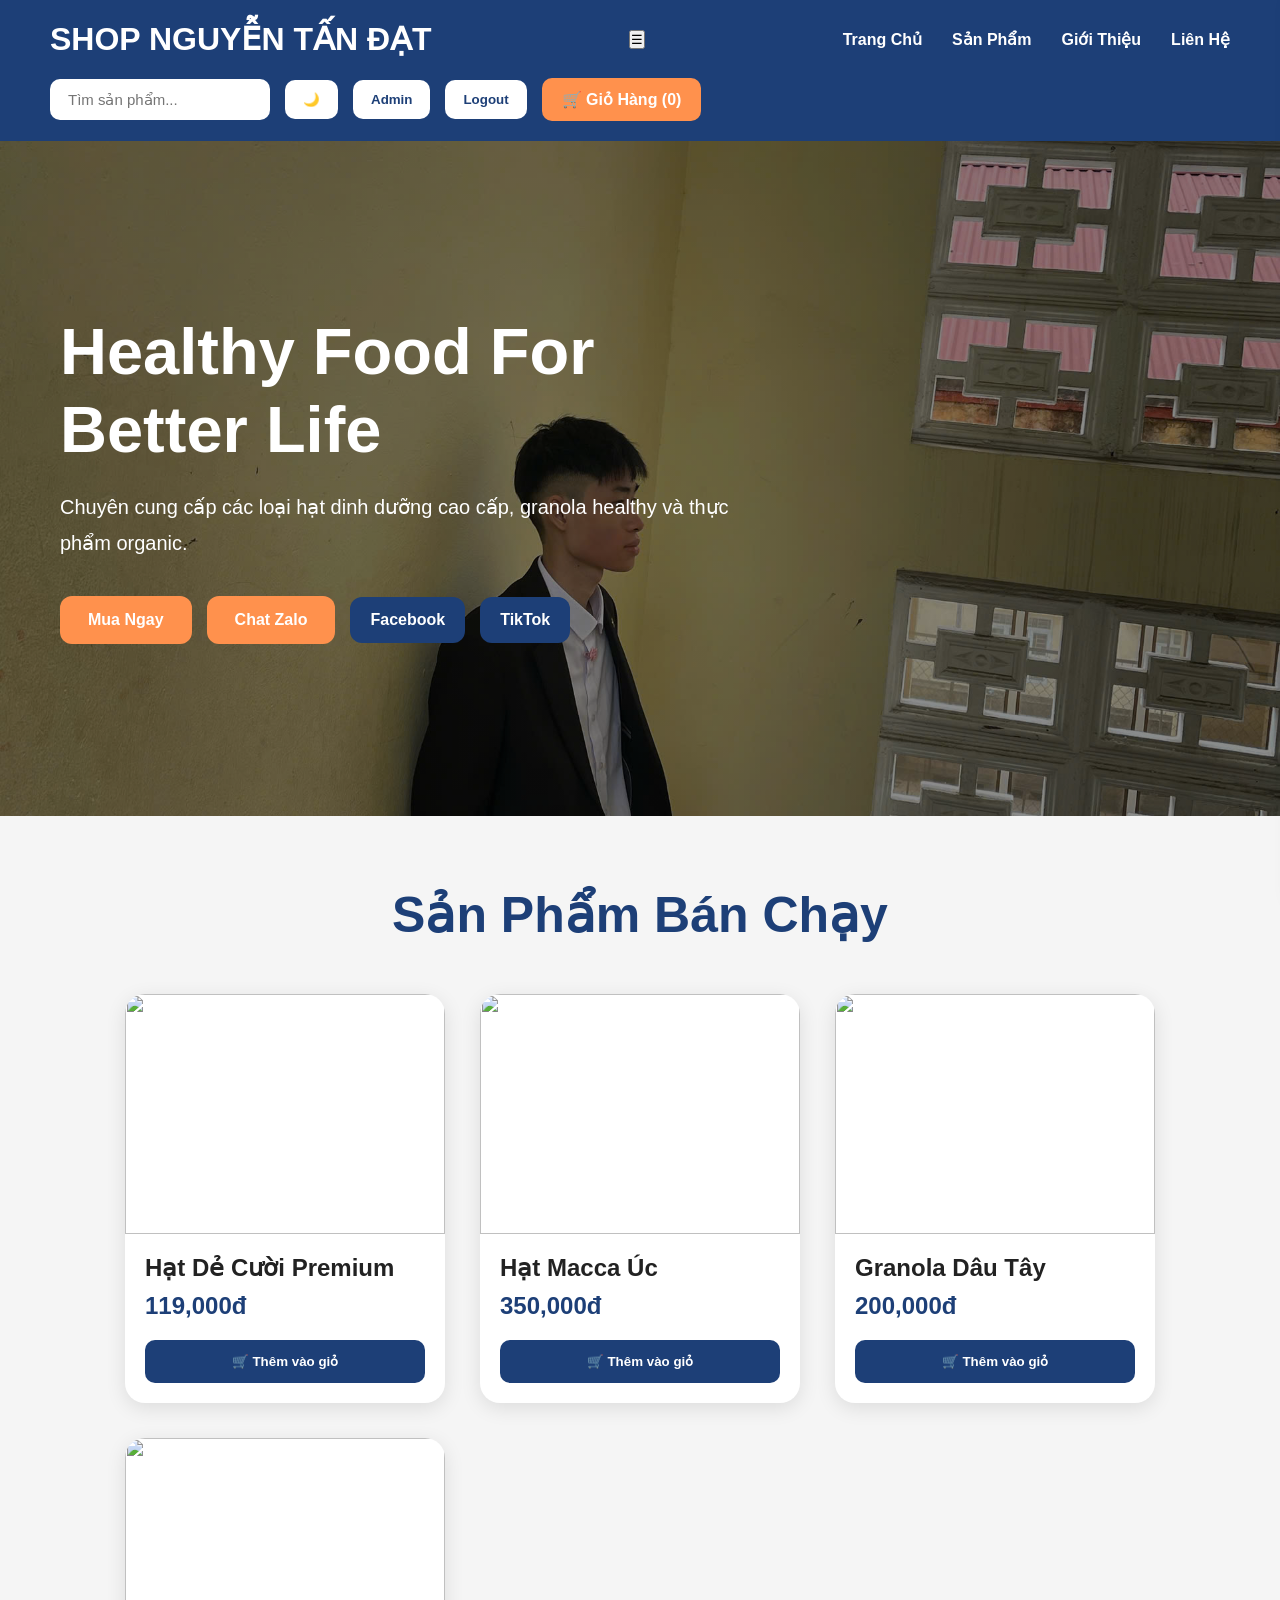
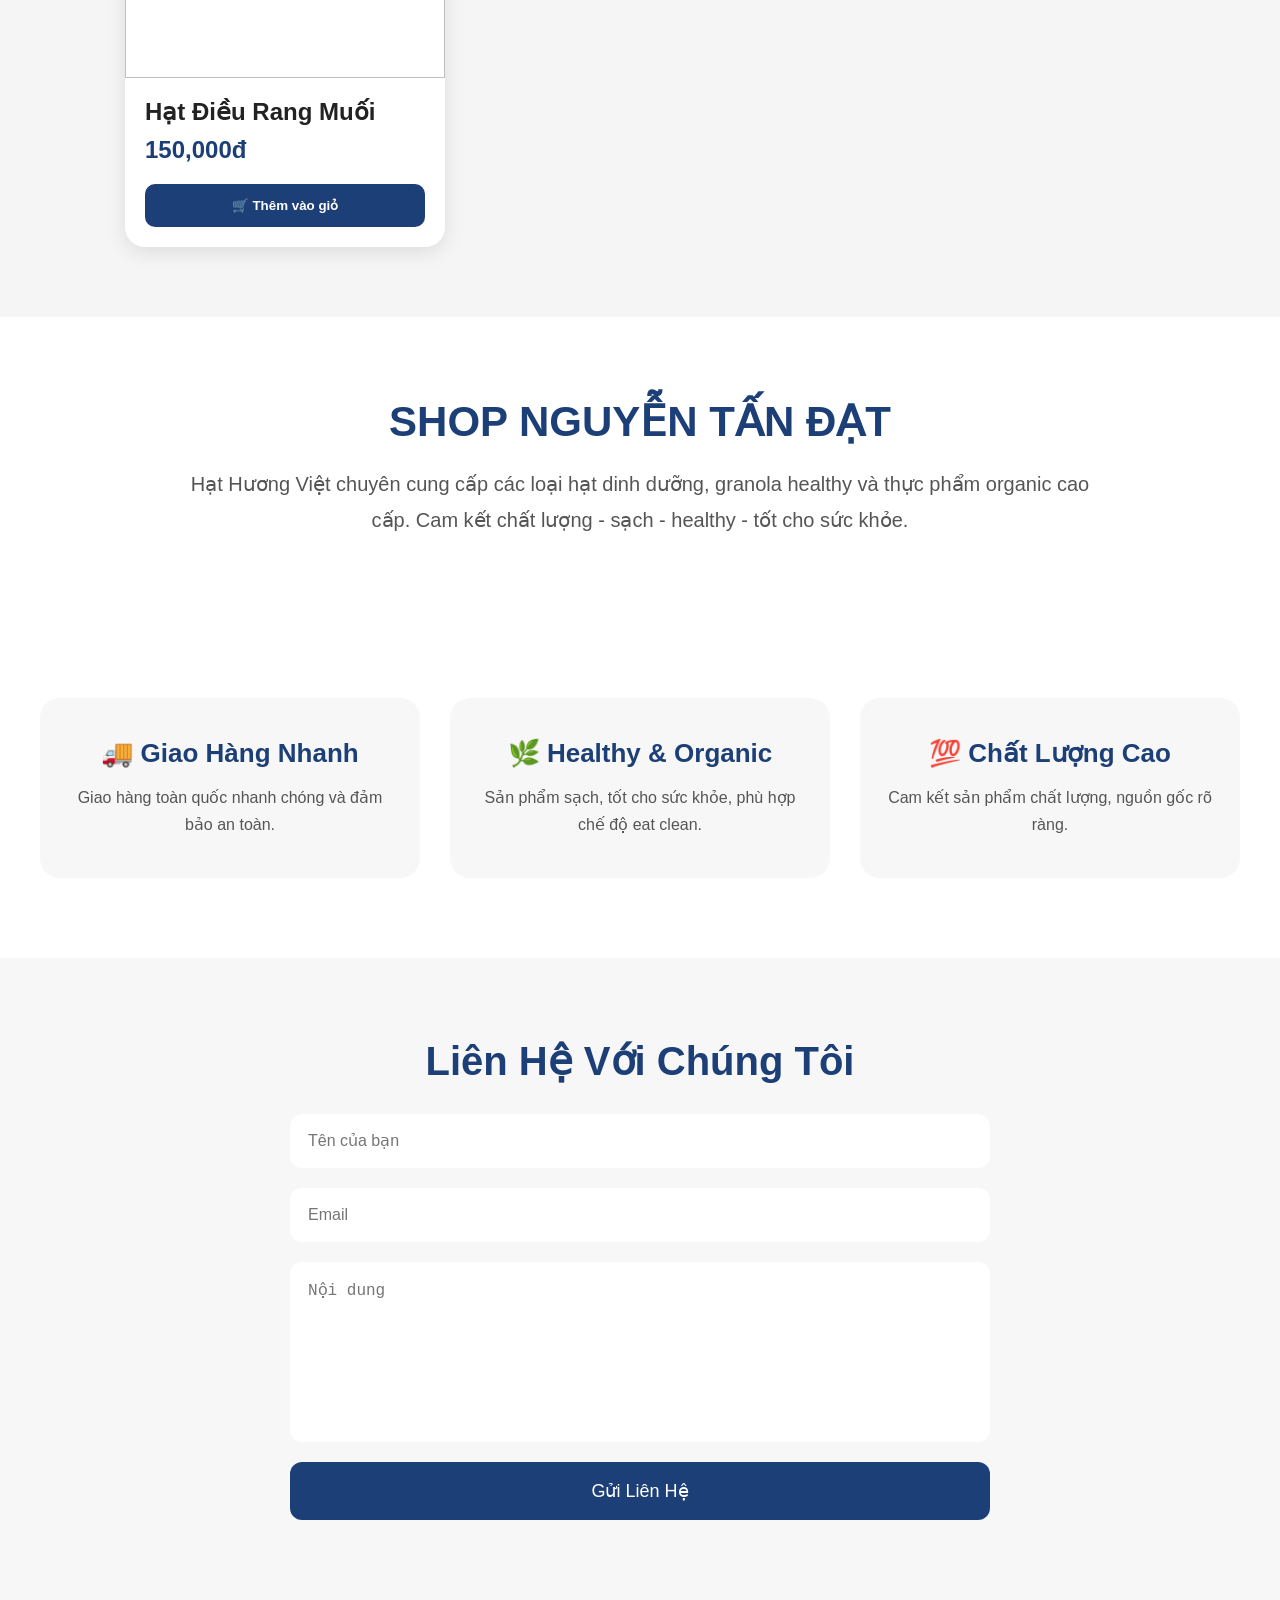
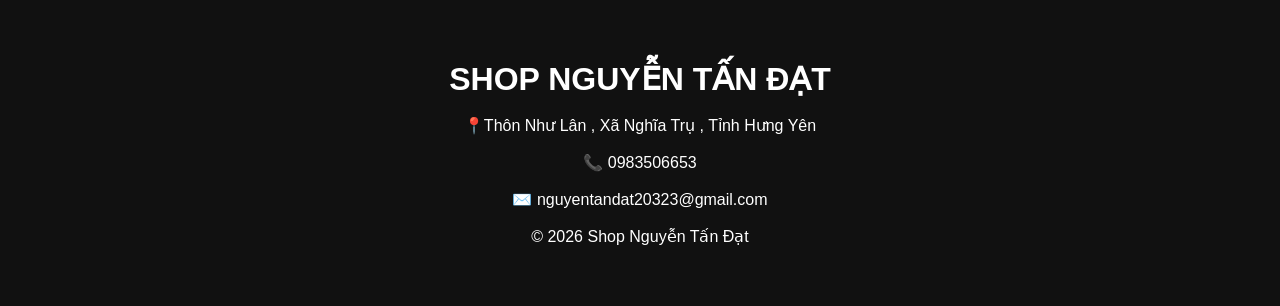
==== index.html @ d1f6ede6 "update website" ====
<!DOCTYPE html>
<html lang="vi">

<head>

  <meta charset="UTF-8">

  <meta name="viewport"
        content="width=device-width, initial-scale=1.0">

  <title>SHOP NGUYỄN TẤN ĐẠT</title>

  <link rel="icon" href="anh1.jpg">

  <link rel="stylesheet"
        href="style.css">

</head>

<body>

  <!-- HEADER -->

  <header>

    <div class="logo">
      SHOP NGUYỄN TẤN ĐẠT
    </div>

    <!-- MOBILE MENU BUTTON -->

    <button
      class="menu-toggle"
      onclick="toggleMenu()">

      ☰

    </button>

    <nav id="navbar">

      <a href="#">
        Trang Chủ
      </a>

      <a href="#products">
        Sản Phẩm
      </a>

      <a href="#about">
        Giới Thiệu
      </a>

      <a href="#footer">
        Liên Hệ
      </a>

    </nav>

    <div class="header-right">

      <input
        type="text"
        id="searchInput"
        placeholder="Tìm sản phẩm..."
        class="search-box"
      >

      <button
        onclick="toggleDarkMode()"
        class="admin-btn">

        🌙

      </button>

      <button
        class="admin-btn"
        onclick="adminLogin()">

        Admin

      </button>

      <button
        class="admin-btn"
        onclick="logoutAdmin()">

        Logout

      </button>

      <div
  class="cart-btn"
  onclick="openCart()">

  🛒 Giỏ Hàng
  (<span id="cartCount">0</span>)

</div>

    </div>

  </header>

  <!-- HERO -->

  <section class="hero">

    <div class="hero-content">

      <h1>
        Healthy Food For Better Life
      </h1>

      <p>
        Chuyên cung cấp các loại hạt dinh dưỡng cao cấp,
        granola healthy và thực phẩm organic.
      </p>

      <div class="hero-buttons">

        <button onclick="goProducts()">
          Mua Ngay
        </button>

        <a href="https://zalo.me/0983506653"
           target="_blank">

          <button>
            Chat Zalo
          </button>

        </a>

        <a href="#"
           class="social-btn">

          Facebook

        </a>

        <a href="#"
           class="social-btn">

          TikTok

        </a>

      </div>

    </div>

  </section>

  <!-- PRODUCTS -->

  <section class="products-section"
           id="products">

    <div class="section-title">

      <h2>
        Sản Phẩm Bán Chạy
      </h2>

    </div>

    <div class="add-product-box"
         id="adminBox"
         style="display:none;">

      <input
        type="text"
        id="productName"
        placeholder="Tên sản phẩm"
      >

      <input
        type="number"
        id="productPrice"
        placeholder="Giá sản phẩm"
      >

      <input
        type="file"
        id="productImage"
      >

      <img
        id="previewImage"
      >

      <button onclick="addProduct()">

        ➕ Thêm sản phẩm

      </button>

    </div>

    <div class="products-grid"
         id="productsGrid">

    </div>

  </section>

  <!-- ABOUT -->

  <section id="about"
           class="about-section">

    <h2>
      SHOP NGUYỄN TẤN ĐẠT
    </h2>

    <p>

      Hạt Hương Việt chuyên cung cấp các loại hạt dinh dưỡng,
      granola healthy và thực phẩm organic cao cấp.

      Cam kết chất lượng - sạch - healthy - tốt cho sức khỏe.

    </p>

  </section>

  <!-- FEATURES -->

  <section class="features-section">

    <div class="feature-box">

      <h3>🚚 Giao Hàng Nhanh</h3>

      <p>
        Giao hàng toàn quốc nhanh chóng
        và đảm bảo an toàn.
      </p>

    </div>

    <div class="feature-box">

      <h3>🌿 Healthy & Organic</h3>

      <p>
        Sản phẩm sạch, tốt cho sức khỏe,
        phù hợp chế độ eat clean.
      </p>

    </div>

    <div class="feature-box">

      <h3>💯 Chất Lượng Cao</h3>

      <p>
        Cam kết sản phẩm chất lượng,
        nguồn gốc rõ ràng.
      </p>

    </div>

  </section>

  <!-- CONTACT -->

  <section class="contact-section">

    <h2>

      Liên Hệ Với Chúng Tôi

    </h2>

    <form class="contact-form">

      <input
        type="text"
        placeholder="Tên của bạn"
      >

      <input
        type="email"
        placeholder="Email"
      >

      <textarea
        placeholder="Nội dung"
      ></textarea>

      <button type="submit">

        Gửi Liên Hệ

      </button>

    </form>

  </section>

  <!-- FOOTER -->

  <footer id="footer">

    <h3>

      SHOP NGUYỄN TẤN ĐẠT

    </h3>

    <br>

    <p>

      📍Thôn Như Lân , Xã Nghĩa Trụ , Tỉnh Hưng Yên

    </p>

    <br>

    <p>

      📞 0983506653

    </p>

    <br>

    <p>

      ✉️ nguyentandat20323@gmail.com

    </p>

    <br>

    <p>

      © 2026 Shop Nguyễn Tấn Đạt

    </p>

  </footer>

  <!-- OVERLAY -->

  <div class="overlay"
       id="overlay">

  </div>


<!-- CART SIDEBAR -->

<div class="cart-sidebar"
     id="cartSidebar">

  <div class="cart-header">

    <h2>

      🛒 Giỏ Hàng

    </h2>

    <button onclick="closeCart()">

      ✖

    </button>

  </div>

  <div class="cart-items"
       id="cartItems">

  </div>

  <!-- CART FOOTER -->

  <div class="cart-footer">

    <h3>

      Tổng:
      <span id="cartTotal">

        0đ

      </span>

    </h3>

    <!-- BUTTON -->

    <button
      class="checkout-btn"
      onclick="toggleCheckoutForm()">

      Thanh toán

    </button>

    <!-- FORM -->

    <div
      id="checkoutForm"
      style="display:none; margin-top:15px;">

      <input
        type="text"
        id="customerName"
        placeholder="Tên khách hàng"
        class="checkout-input"
      >

      <input
        type="text"
        id="customerPhone"
        placeholder="Số điện thoại"
        class="checkout-input"
      >

      <input
        type="text"
        id="customerAddress"
        placeholder="Địa chỉ giao hàng"
        class="checkout-input"
      >

      <img
        src="https://img.vietqr.io/image/MB-206209-compact.png"
        class="qr-image"
      >

      <button
        class="checkout-btn"
        onclick="checkout()">

        Xác nhận thanh toán

      </button>

    </div>

  </div>

</div>
  <!-- TOAST -->

  <div id="toast">

    ✅ Đã thêm vào giỏ hàng

  </div>

  <!-- TOP BUTTON -->

  <button id="topBtn"
          onclick="scrollToTop()">

    ↑

  </button>

  <script src="app.js"></script>

</body>

</html>
---- style.css ----
/* ===================================
RESET
=================================== */

*{
  margin:0;
  padding:0;
  box-sizing:border-box;
}

html{
  scroll-behavior:smooth;
}

body{
  font-family:Arial,sans-serif;
  background:#f5f5f5;
  color:#222;
  overflow-x:hidden;
}

/* ===================================
HEADER
=================================== */

header{
  background:#1d3f77;
  padding:20px 50px;
  display:flex;
  justify-content:space-between;
  align-items:center;
  gap:20px;
  position:sticky;
  top:0;
  z-index:1000;
  flex-wrap:wrap;
}

.logo{
  font-size:32px;
  font-weight:bold;
  color:#fff;
}

nav{
  display:flex;
  gap:30px;
}

nav a{
  color:#fff;
  text-decoration:none;
  font-weight:bold;
  transition:0.3s;
}

nav a:hover{
  color:#ff914d;
}

.header-right{
  display:flex;
  align-items:center;
  gap:15px;
}

/* ===================================
SEARCH
=================================== */

.search-box{
  padding:12px 18px;
  border:none;
  border-radius:10px;
  outline:none;
  width:220px;
  font-size:15px;
}

/* ===================================
BUTTONS
=================================== */

button{
  transition:0.3s;
}

button:hover{
  opacity:0.95;
}

.admin-btn,
.cart-btn,
.add-cart,
.checkout-btn{
  border:none;
  cursor:pointer;
  font-weight:bold;
  border-radius:10px;
}

.admin-btn{
  background:#fff;
  color:#1d3f77;
  padding:12px 18px;
}

.admin-btn:hover{
  background:#ff914d;
  color:#fff;
}

.cart-btn{
  background:#ff914d;
  color:#fff;
  padding:12px 20px;
}

.cart-btn:hover{
  background:#ff7b22;
}

/* ===================================
HERO
=================================== */

.hero{
  position:relative;
  min-height:75vh;
  overflow:hidden;
  display:flex;
  align-items:center;
  padding:60px;
  color:#fff;
}

.hero::before{
  content:"";
  position:absolute;
  inset:0;

  background:
  linear-gradient(
    rgba(0,0,0,0.45),
    rgba(0,0,0,0.45)
  ),
  url("anh1.jpg");

  background-size:cover;
  background-position:center;

  animation:heroSlide 16s infinite;

  z-index:1;
}

.hero-content{
  position:relative;
  z-index:10;
  max-width:700px;
}

.hero h1{
  font-size:65px;
  line-height:1.2;
  margin-bottom:20px;
}

.hero p{
  font-size:20px;
  line-height:1.8;
  margin-bottom:35px;
}

.hero-buttons{
  display:flex;
  align-items:center;
  gap:15px;
  flex-wrap:wrap;
}

.hero-buttons button{
  border:none;
  background:#ff914d;
  color:#fff;
  padding:15px 28px;
  border-radius:12px;
  cursor:pointer;
  font-size:16px;
  font-weight:bold;
  transition:0.3s;
}

.hero-buttons button:hover{
  background:#ff7b22;
  transform:translateY(-3px);
}

.social-btn{
  text-decoration:none;
  background:#1d3f77;
  color:#fff;
  padding:14px 20px;
  border-radius:12px;
  transition:0.3s;
  font-weight:bold;
}

.social-btn:hover{
  background:#ff914d;
}

/* ===================================
PRODUCTS
=================================== */

.products-section{
  padding:70px 30px;
  background:#f5f5f5;
  position:relative;
  z-index:20;
}

.section-title{
  text-align:center;
  margin-bottom:50px;
}

.section-title h2{
  font-size:50px;
  color:#1d3f77;
}

.products-grid{
  display:grid;
  grid-template-columns:repeat(auto-fit,minmax(280px,320px));
  justify-content:center;
  gap:35px;
  max-width:1400px;
  margin:auto;
}

.product-card{
  background:#fff;
  border-radius:20px;
  overflow:hidden;
  box-shadow:0 5px 20px rgba(0,0,0,0.1);
  transition:0.35s;
  position:relative;
}

.product-card:hover{
  transform:translateY(-10px);
  box-shadow:0 15px 30px rgba(0,0,0,0.15);
}

.product-card::before{
  content:"";
  position:absolute;
  inset:0;
  background:linear-gradient(
    transparent,
    rgba(0,0,0,0.05)
  );
  opacity:0;
  transition:0.3s;
}

.product-card:hover::before{
  opacity:1;
}

.product-card img{
  width:100%;
  height:240px;
  object-fit:cover;
  transition:0.4s;
  display:block;
}

.product-card:hover img{
  transform:scale(1.05);
}

.product-info{
  padding:20px;
}

.product-info h3{
  margin-bottom:10px;
  font-size:24px;
}

.price{
  color:#1d3f77;
  font-size:24px;
  font-weight:bold;
  margin-bottom:20px;
}

.add-cart{
  width:100%;
  background:#1d3f77;
  color:#fff;
  padding:14px;
  position:relative;
  z-index:10;
}

.add-cart:hover{
  background:#ff914d;
}

/* ===================================
REMOVE BUTTON
=================================== */

.remove-btn{
  width:100%;
  margin-top:10px;
  border:none;
  background:red;
  color:#fff;
  padding:12px;
  border-radius:10px;
  cursor:pointer;
  font-weight:bold;
}

.remove-btn:hover{
  background:#cc0000;
}

/* ===================================
QUANTITY
=================================== */

.quantity-box,
.cart-qty{
  display:flex;
  align-items:center;
  gap:10px;
  margin-top:12px;
}

.qty-btn{
  width:32px;
  height:32px;
  border:none;
  border-radius:8px;
  background:#1d3f77;
  color:#fff;
  font-size:18px;
  cursor:pointer;
}

.qty-btn:hover{
  background:#ff914d;
}

.qty-number{
  font-size:18px;
  font-weight:bold;
}

/* ===================================
ADMIN BOX
=================================== */

.add-product-box{
  max-width:550px;
  margin:0 auto 50px;
  background:#fff;
  padding:25px;
  border-radius:20px;
  box-shadow:0 5px 20px rgba(0,0,0,0.1);

  display:flex;
  flex-direction:column;
  gap:15px;
}

.add-product-box input{
  width:100%;
  padding:14px;
  border:1px solid #ddd;
  border-radius:10px;
  outline:none;
  font-size:16px;
}

.add-product-box button{
  background:#1d3f77;
  color:#fff;
  padding:14px;
}

.add-product-box button:hover{
  background:#ff914d;
}

#previewImage{
  width:100%;
  height:220px;
  object-fit:cover;
  border-radius:12px;
  display:none;
}

/* ===================================
FEATURES
=================================== */

.features-section{
  display:grid;
  grid-template-columns:repeat(auto-fit,minmax(250px,1fr));
  gap:30px;
  padding:80px 40px;
  background:#fff;
}

.feature-box{
  background:#f7f7f7;
  padding:40px 25px;
  border-radius:20px;
  text-align:center;
  transition:0.3s;
}

.feature-box:hover{
  transform:translateY(-10px);
  box-shadow:0 10px 20px rgba(0,0,0,0.1);
}

.feature-box h3{
  margin-bottom:15px;
  color:#1d3f77;
  font-size:26px;
}

.feature-box p{
  color:#555;
  line-height:1.7;
}

/* ===================================
SALE
=================================== */

.sale-banner{
  background:#ff914d;
  color:#fff;
  text-align:center;
  padding:70px 20px;
}

.sale-banner h2{
  font-size:42px;
  margin-bottom:20px;
}

.sale-banner p{
  font-size:20px;
}

/* ===================================
ABOUT
=================================== */

.about-section{
  padding:80px 30px;
  background:#fff;
  text-align:center;
}

.about-section h2{
  font-size:42px;
  color:#1d3f77;
  margin-bottom:20px;
}

.about-section p{
  max-width:900px;
  margin:auto;
  line-height:1.8;
  font-size:20px;
  color:#555;
}

/* ===================================
CONTACT
=================================== */

.contact-section{
  padding:80px 30px;
  background:#f7f7f7;
  text-align:center;
}

.contact-section h2{
  font-size:40px;
  margin-bottom:30px;
  color:#1d3f77;
}

.contact-form{
  max-width:700px;
  margin:auto;
  display:flex;
  flex-direction:column;
  gap:20px;
}

.contact-form input,
.contact-form textarea{
  width:100%;
  padding:18px;
  border:none;
  border-radius:12px;
  outline:none;
  font-size:16px;
}

.contact-form textarea{
  min-height:180px;
  resize:none;
}

.contact-form button{
  border:none;
  background:#1d3f77;
  color:#fff;
  padding:18px;
  border-radius:12px;
  font-size:18px;
  cursor:pointer;
}

.contact-form button:hover{
  background:#ff914d;
}

/* ===================================
CART SIDEBAR
=================================== */

.cart-sidebar{
  position:fixed;
  top:0;
  right:-420px;
  width:400px;
  height:100vh;
  background:#fff;
  z-index:9999;
  box-shadow:-5px 0 20px rgba(0,0,0,0.2);
  transition:0.4s;
  display:flex;
  flex-direction:column;
}

.cart-sidebar.active{
  right:0;
}

.cart-header{
  padding:20px;
  border-bottom:1px solid #eee;
  display:flex;
  justify-content:space-between;
  align-items:center;
}

.cart-header h2{
  color:#1d3f77;
}

.cart-header button{
  border:none;
  background:none;
  font-size:26px;
  cursor:pointer;
}

.cart-items{
  flex:1;
  overflow:auto;
  padding:20px;
}

.cart-item{
  display:flex;
  gap:12px;
  background:#f7f7f7;
  padding:12px;
  border-radius:12px;
  margin-bottom:15px;
}

.cart-item img{
  width:90px;
  height:90px;
  object-fit:cover;
  border-radius:10px;
}

.cart-item-info{
  flex:1;
}

.cart-item-info h4{
  margin-bottom:6px;
}

.cart-item-info p{
  color:#1d3f77;
  font-weight:bold;
}
/* =========================
CART ACTIONS
========================= */

.cart-actions{
  display:flex;
  align-items:center;
  gap:10px;
  margin-top:10px;
}

.cart-actions button{
  border:none;
  width:30px;
  height:30px;
  border-radius:8px;
  cursor:pointer;
  font-weight:bold;
  color:#fff;
}

.cart-actions .minus-btn{
  background:#ff914d;
}

.cart-actions .plus-btn{
  background:#1d3f77;
}

.cart-actions .remove-cart-btn{
  background:red;
  width:auto;
  padding:0 12px;
}

.cart-actions .remove-cart-btn:hover{
  background:#cc0000;
}
.cart-footer{
  padding:20px;
  border-top:1px solid #ddd;
}

.checkout-btn{
  width:100%;
  background:#ff914d;
  color:#fff;
  padding:15px;
  font-size:17px;
}

.checkout-btn:hover{
  background:#ff7b22;
}

/* ===================================
OVERLAY
=================================== */

.overlay{
  position:fixed;
  inset:0;
  background:rgba(0,0,0,0.5);
  opacity:0;
  visibility:hidden;
  transition:0.3s;
  z-index:999;
}

.overlay.active{
  opacity:1;
  visibility:visible;
}

/* ===================================
TOAST
=================================== */

#toast{
  position:fixed;
  bottom:30px;
  right:30px;
  background:#1d3f77;
  color:#fff;
  padding:15px 25px;
  border-radius:12px;
  opacity:0;
  transform:translateY(100px);
  transition:0.4s;
  z-index:99999;
}

#toast.show{
  opacity:1;
  transform:translateY(0);
}

/* ===================================
EMPTY CART
=================================== */

.empty-cart{
  text-align:center;
  color:#777;
  margin-top:40px;
}

/* ===================================
TOP BUTTON
=================================== */

#topBtn{
  position:fixed;
  right:25px;
  bottom:25px;
  width:55px;
  height:55px;
  border:none;
  border-radius:50%;
  background:#ff914d;
  color:#fff;
  font-size:24px;
  cursor:pointer;
  display:none;
  z-index:99999;
}

#topBtn:hover{
  background:#ff7b22;
}

/* ===================================
SOCIALS
=================================== */

.socials{
  margin-top:25px;
  display:flex;
  justify-content:center;
  gap:20px;
}

.socials a{
  color:#fff;
  text-decoration:none;
  background:#1d3f77;
  padding:12px 20px;
  border-radius:10px;
  transition:0.3s;
}

.socials a:hover{
  background:#ff914d;
}

/* ===================================
LOADER
=================================== */

#loader{
  position:fixed;
  inset:0;
  background:#fff;
  z-index:999999;
  display:flex;
  justify-content:center;
  align-items:center;
}

.spinner{
  width:70px;
  height:70px;
  border:8px solid #eee;
  border-top:8px solid #1d3f77;
  border-radius:50%;
  animation:spin 1s linear infinite;
}

@keyframes spin{
  100%{
    transform:rotate(360deg);
  }
}

/* ===================================
ANIMATION
=================================== */

.product-card,
.feature-box,
.about-section,
.contact-section{
  animation:fadeUp 0.8s ease;
}

@keyframes fadeUp{
  from{
    opacity:0;
    transform:translateY(40px);
  }

  to{
    opacity:1;
    transform:translateY(0);
  }
}

/* ===================================
HERO SLIDE
=================================== */

@keyframes heroSlide{

  0%{
    background:
    linear-gradient(
      rgba(0,0,0,0.45),
      rgba(0,0,0,0.45)
    ),
    url("anh1.jpg");

    background-size:cover;
    background-position:center;
  }

  25%{
    background:
    linear-gradient(
      rgba(0,0,0,0.45),
      rgba(0,0,0,0.45)
    ),
    url("https://images.unsplash.com/photo-1504754524776-8f4f37790ca0?q=80&w=1600&auto=format&fit=crop");

    background-size:cover;
    background-position:center;
  }

  50%{
    background:
    linear-gradient(
      rgba(0,0,0,0.45),
      rgba(0,0,0,0.45)
    ),
    url("em4.jpg");

    background-size:cover;
    background-position:center;
  }

  75%{
    background:
    linear-gradient(
      rgba(0,0,0,0.45),
      rgba(0,0,0,0.45)
    ),
    url("em6.jpg");

    background-size:cover;
    background-position:center;
  }

  100%{
    background:
    linear-gradient(
      rgba(0,0,0,0.45),
      rgba(0,0,0,0.45)
    ),
    url("anh1.jpg");

    background-size:cover;
    background-position:center;
  }
}

/* ===================================
FOOTER
=================================== */

footer{
  background:#111;
  color:#fff;
  text-align:center;
  padding:60px 20px;
}

footer h3{
  font-size:32px;
}

/* ===================================
DARK MODE
=================================== */

.dark-mode{
  background:#111;
  color:#fff;
}

.dark-mode header{
  background:#000;
}

.dark-mode .product-card,
.dark-mode .add-product-box,
.dark-mode .cart-sidebar{
  background:#1c1c1c;
  color:#fff;
}

.dark-mode .cart-item{
  background:#2a2a2a;
}

.dark-mode footer{
  background:#000;
}

.dark-mode .about-section{
  background:#1c1c1c;
}

.dark-mode .about-section p{
  color:#ccc;
}

/* ===================================
MOBILE
=================================== */

@media(max-width:768px){

  header{
    flex-direction:column;
    gap:15px;
    padding:20px;
  }

  nav{
    display:none;
  }

  .header-right{
    width:100%;
    flex-direction:column;
    align-items:stretch;
  }

  .search-box{
    width:100%;
  }

  .hero{
    min-height:60vh;
    padding:30px;
  }

  .hero h1{
    font-size:40px;
  }

  .hero p{
    font-size:16px;
  }

  .hero-buttons{
    flex-direction:column;
    align-items:flex-start;
  }

  .products-section{
    padding:25px;
  }

  .products-grid{
    grid-template-columns:1fr;
  }

  .features-section{
    grid-template-columns:1fr;
  }

  .contact-form{
    width:95%;
  }


  .sale-banner h2{
    font-size:28px;
  }

  .about-section h2{
    font-size:30px;
  }
}
/* =========================
CHECKOUT INPUT
========================= */

.checkout-input{
  width:100%;
  padding:14px;
  margin-bottom:12px;
  border:1px solid #ddd;
  border-radius:10px;
  outline:none;
  font-size:15px;
}

.qr-image{
  width:100%;
  border-radius:15px;
  margin-bottom:15px;
}
.cart-sidebar{
  overflow-y:auto;
  max-height:100vh;
}

.cart-footer{
  padding-bottom:120px;
}
.cart-sidebar{
  position: fixed;
  top: 0;
  right: -420px;

  width: 400px;
  max-width: 100%;

  height: 100vh;

  background: #fff;

  z-index: 9999;

  overflow-y: auto;

  transition: 0.3s ease;

  box-shadow: -5px 0 20px rgba(0,0,0,0.15);
}

.cart-sidebar.active{
  right: 0;
}

.overlay{
  position: fixed;
  inset: 0;

  background: rgba(0,0,0,0.4);

  z-index: 9998;

  display: none;
}
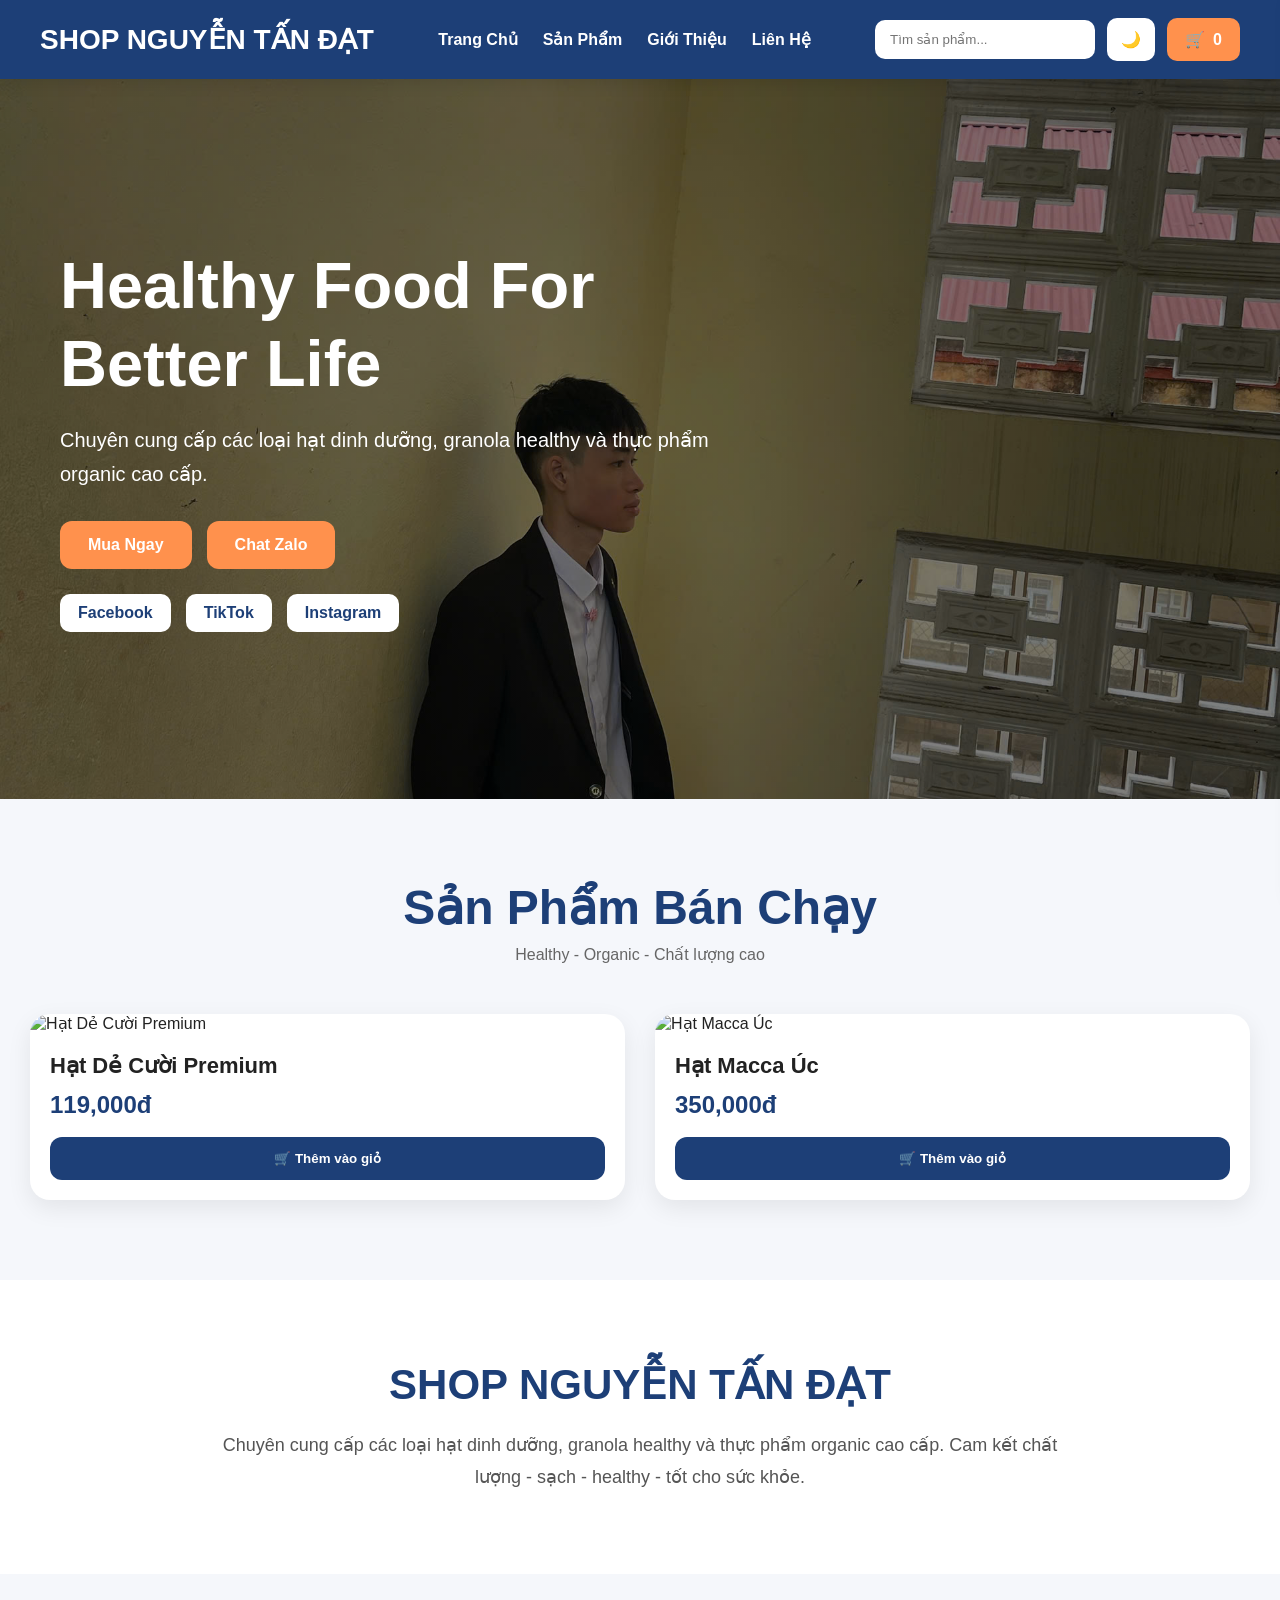
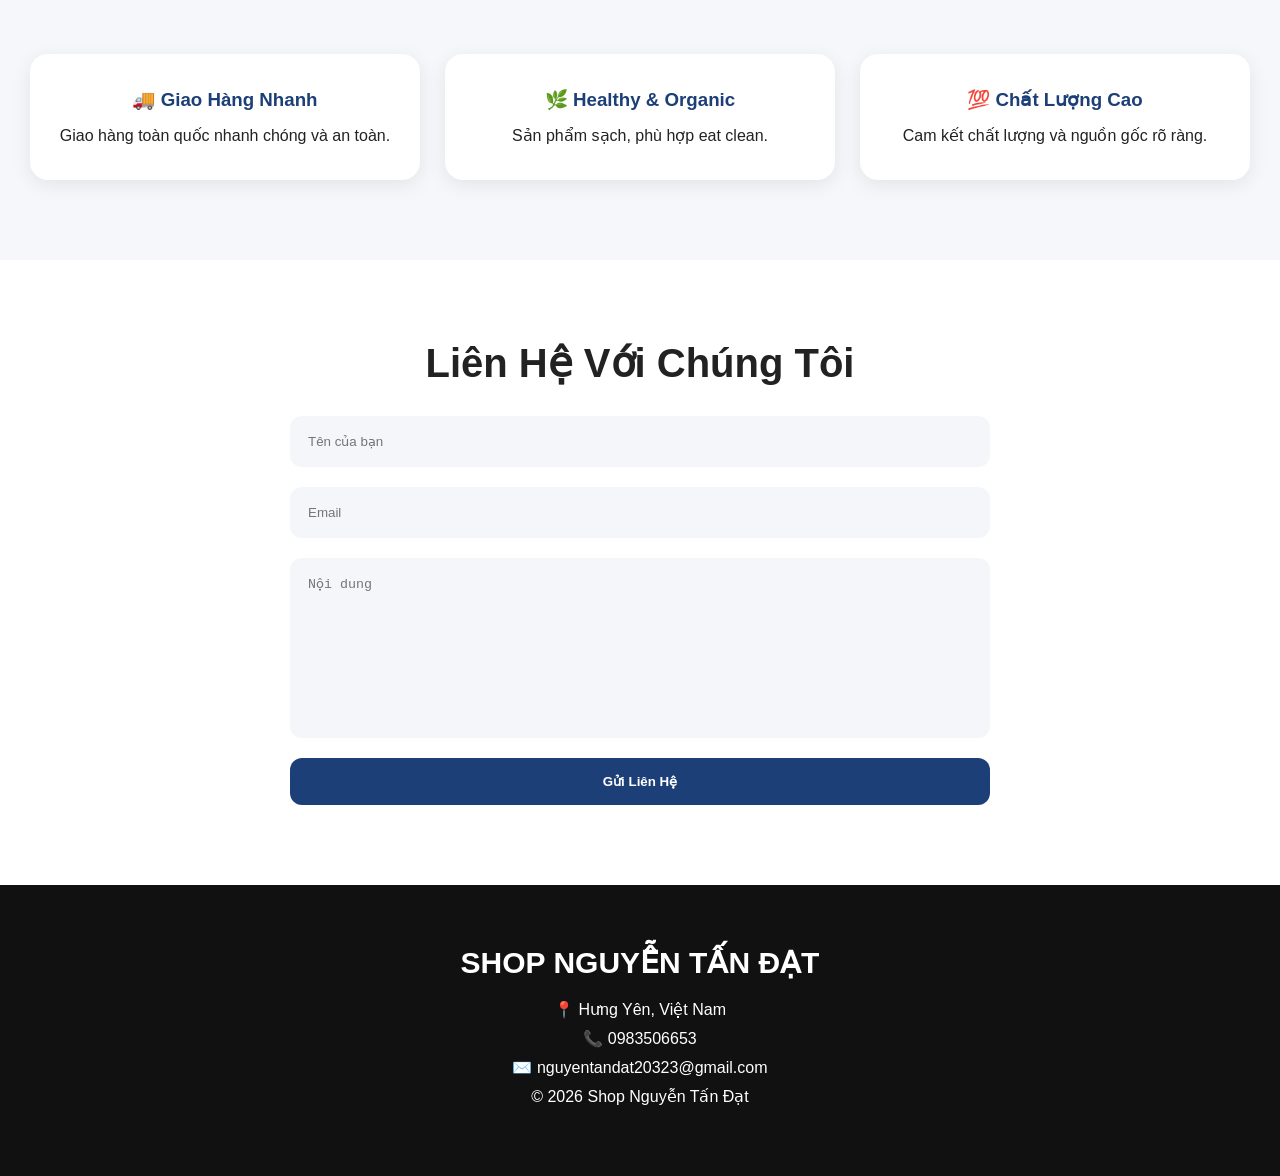
==== commit d2c29cb3: "update mobile checkout" ====
--- a/index.html
+++ b/index.html
@@ -5,37 +5,62 @@
 
   <meta charset="UTF-8">
 
-  <meta name="viewport"
-        content="width=device-width, initial-scale=1.0">
-
-  <title>SHOP NGUYỄN TẤN ĐẠT</title>
-
-  <link rel="icon" href="anh1.jpg">
-
-  <link rel="stylesheet"
-        href="style.css">
+  <meta
+    name="viewport"
+    content="width=device-width, initial-scale=1.0"
+  >
+
+  <title>
+    SHOP NGUYỄN TẤN ĐẠT
+  </title>
+
+  <meta
+    name="description"
+    content="Shop Nguyễn Tấn Đạt - Chuyên hạt dinh dưỡng, granola healthy và thực phẩm organic."
+  >
+
+  <link
+    rel="icon"
+    href="anh1.jpg"
+  >
+
+  <link
+    rel="stylesheet"
+    href="style.css"
+  >
 
 </head>
 
 <body>
 
+  <!-- LOADER -->
+
+  <div id="loader">
+    <div class="spinner"></div>
+  </div>
+
   <!-- HEADER -->
 
-  <header>
+  <header class="header">
 
     <div class="logo">
+
       SHOP NGUYỄN TẤN ĐẠT
-    </div>
-
-    <!-- MOBILE MENU BUTTON -->
+
+    </div>
+
+    <!-- MOBILE BUTTON -->
 
     <button
       class="menu-toggle"
-      onclick="toggleMenu()">
+      onclick="toggleMenu()"
+    >
 
       ☰
 
     </button>
+
+    <!-- NAV -->
 
     <nav id="navbar">
 
@@ -56,6 +81,8 @@
       </a>
 
     </nav>
+
+    <!-- RIGHT -->
 
     <div class="header-right">
 
@@ -68,36 +95,26 @@
 
       <button
         onclick="toggleDarkMode()"
-        class="admin-btn">
+        class="dark-btn"
+      >
 
         🌙
 
       </button>
 
-      <button
-        class="admin-btn"
-        onclick="adminLogin()">
-
-        Admin
-
-      </button>
-
-      <button
-        class="admin-btn"
-        onclick="logoutAdmin()">
-
-        Logout
-
-      </button>
-
       <div
-  class="cart-btn"
-  onclick="openCart()">
-
-  🛒 Giỏ Hàng
-  (<span id="cartCount">0</span>)
-
-</div>
+        class="cart-btn"
+        onclick="openCart()"
+      >
+
+        🛒
+        <span id="cartCount">
+
+          0
+
+        </span>
+
+      </div>
 
     </div>
 
@@ -110,43 +127,64 @@
     <div class="hero-content">
 
       <h1>
-        Healthy Food For Better Life
+
+        Healthy Food
+        For Better Life
+
       </h1>
 
       <p>
-        Chuyên cung cấp các loại hạt dinh dưỡng cao cấp,
-        granola healthy và thực phẩm organic.
+
+        Chuyên cung cấp các loại hạt dinh dưỡng,
+        granola healthy và thực phẩm organic cao cấp.
+
       </p>
 
       <div class="hero-buttons">
 
         <button onclick="goProducts()">
+
           Mua Ngay
+
         </button>
 
-        <a href="https://zalo.me/0983506653"
-           target="_blank">
+        <a
+          href="https://zalo.me/0983506653"
+          target="_blank"
+        >
 
           <button>
+
             Chat Zalo
+
           </button>
 
         </a>
 
-        <a href="#"
-           class="social-btn">
+      </div>
+
+      <!-- SOCIAL -->
+
+      <div class="social-links">
+
+        <a href="#">
 
           Facebook
 
         </a>
 
-        <a href="#"
-           class="social-btn">
+        <a href="#">
 
           TikTok
 
         </a>
 
+        <a href="#">
+
+          Instagram
+
+        </a>
+
       </div>
 
     </div>
@@ -155,20 +193,34 @@
 
   <!-- PRODUCTS -->
 
-  <section class="products-section"
-           id="products">
+  <section
+    class="products-section"
+    id="products"
+  >
 
     <div class="section-title">
 
       <h2>
+
         Sản Phẩm Bán Chạy
+
       </h2>
 
-    </div>
-
-    <div class="add-product-box"
-         id="adminBox"
-         style="display:none;">
+      <p>
+
+        Healthy - Organic - Chất lượng cao
+
+      </p>
+
+    </div>
+
+    <!-- ADMIN -->
+
+    <div
+      class="add-product-box"
+      id="adminBox"
+      style="display:none;"
+    >
 
       <input
         type="text"
@@ -187,9 +239,7 @@
         id="productImage"
       >
 
-      <img
-        id="previewImage"
-      >
+      <img id="previewImage">
 
       <button onclick="addProduct()">
 
@@ -199,28 +249,35 @@
 
     </div>
 
-    <div class="products-grid"
-         id="productsGrid">
-
-    </div>
+    <!-- GRID -->
+
+    <div
+      class="products-grid"
+      id="productsGrid"
+    ></div>
 
   </section>
 
   <!-- ABOUT -->
 
-  <section id="about"
-           class="about-section">
+  <section
+    id="about"
+    class="about-section"
+  >
 
     <h2>
+
       SHOP NGUYỄN TẤN ĐẠT
+
     </h2>
 
     <p>
 
-      Hạt Hương Việt chuyên cung cấp các loại hạt dinh dưỡng,
+      Chuyên cung cấp các loại hạt dinh dưỡng,
       granola healthy và thực phẩm organic cao cấp.
 
-      Cam kết chất lượng - sạch - healthy - tốt cho sức khỏe.
+      Cam kết chất lượng - sạch - healthy -
+      tốt cho sức khỏe.
 
     </p>
 
@@ -232,33 +289,51 @@
 
     <div class="feature-box">
 
-      <h3>🚚 Giao Hàng Nhanh</h3>
+      <h3>
+
+        🚚 Giao Hàng Nhanh
+
+      </h3>
 
       <p>
+
         Giao hàng toàn quốc nhanh chóng
-        và đảm bảo an toàn.
+        và an toàn.
+
       </p>
 
     </div>
 
     <div class="feature-box">
 
-      <h3>🌿 Healthy & Organic</h3>
+      <h3>
+
+        🌿 Healthy & Organic
+
+      </h3>
 
       <p>
-        Sản phẩm sạch, tốt cho sức khỏe,
-        phù hợp chế độ eat clean.
+
+        Sản phẩm sạch,
+        phù hợp eat clean.
+
       </p>
 
     </div>
 
     <div class="feature-box">
 
-      <h3>💯 Chất Lượng Cao</h3>
+      <h3>
+
+        💯 Chất Lượng Cao
+
+      </h3>
 
       <p>
-        Cam kết sản phẩm chất lượng,
-        nguồn gốc rõ ràng.
+
+        Cam kết chất lượng
+        và nguồn gốc rõ ràng.
+
       </p>
 
     </div>
@@ -311,33 +386,25 @@
 
     </h3>
 
-    <br>
-
     <p>
 
-      📍Thôn Như Lân , Xã Nghĩa Trụ , Tỉnh Hưng Yên
+      📍 Hưng Yên, Việt Nam
 
     </p>
 
-    <br>
-
     <p>
 
       📞 0983506653
 
     </p>
 
-    <br>
-
     <p>
 
       ✉️ nguyentandat20323@gmail.com
 
     </p>
 
-    <br>
-
-    <p>
+    <p class="copyright">
 
       © 2026 Shop Nguyễn Tấn Đạt
 
@@ -347,125 +414,130 @@
 
   <!-- OVERLAY -->
 
-  <div class="overlay"
-       id="overlay">
-
-  </div>
-
-
-<!-- CART SIDEBAR -->
-
-<div class="cart-sidebar"
-     id="cartSidebar">
-
-  <div class="cart-header">
-
-    <h2>
-
-      🛒 Giỏ Hàng
-
-    </h2>
-
-    <button onclick="closeCart()">
-
-      ✖
-
-    </button>
-
-  </div>
-
-  <div class="cart-items"
-       id="cartItems">
-
-  </div>
-
-  <!-- CART FOOTER -->
-
-  <div class="cart-footer">
-
-    <h3>
-
-      Tổng:
-      <span id="cartTotal">
-
-        0đ
-
-      </span>
-
-    </h3>
-
-    <!-- BUTTON -->
-
-    <button
-      class="checkout-btn"
-      onclick="toggleCheckoutForm()">
-
-      Thanh toán
-
-    </button>
-
-    <!-- FORM -->
+  <div
+    class="overlay"
+    id="overlay"
+  ></div>
+
+  <!-- CART -->
+
+  <div
+    class="cart-sidebar"
+    id="cartSidebar"
+  >
+
+    <!-- HEADER -->
+
+    <div class="cart-header">
+
+      <h2>
+
+        🛒 Giỏ Hàng
+
+      </h2>
+
+      <button onclick="closeCart()">
+
+        ✖
+
+      </button>
+
+    </div>
+
+    <!-- ITEMS -->
 
     <div
-      id="checkoutForm"
-      style="display:none; margin-top:15px;">
-
-      <input
-        type="text"
-        id="customerName"
-        placeholder="Tên khách hàng"
-        class="checkout-input"
-      >
-
-      <input
-        type="text"
-        id="customerPhone"
-        placeholder="Số điện thoại"
-        class="checkout-input"
-      >
-
-      <input
-        type="text"
-        id="customerAddress"
-        placeholder="Địa chỉ giao hàng"
-        class="checkout-input"
-      >
-
-      <img
-        src="https://img.vietqr.io/image/MB-206209-compact.png"
-        class="qr-image"
-      >
+      class="cart-items"
+      id="cartItems"
+    ></div>
+
+    <!-- FOOTER -->
+
+    <div class="cart-footer">
+
+      <h3>
+
+        Tổng:
+        <span id="cartTotal">
+
+          0đ
+
+        </span>
+
+      </h3>
 
       <button
         class="checkout-btn"
-        onclick="checkout()">
-
-        Xác nhận thanh toán
+        onclick="toggleCheckoutForm()"
+      >
+
+        Thanh Toán
 
       </button>
 
+      <!-- FORM -->
+
+      <div
+        id="checkoutForm"
+        style="display:none;"
+      >
+
+        <input
+          type="text"
+          id="customerName"
+          placeholder="Tên khách hàng"
+          class="checkout-input"
+        >
+
+        <input
+          type="text"
+          id="customerPhone"
+          placeholder="Số điện thoại"
+          class="checkout-input"
+        >
+
+        <input
+          type="text"
+          id="customerAddress"
+          placeholder="Địa chỉ giao hàng"
+          class="checkout-input"
+        >
+
+        <!-- QR -->
+
+        <img
+          src="https://img.vietqr.io/image/MB-206209-compact.png"
+          class="qr-image"
+        >
+
+        <button
+          class="checkout-btn"
+          onclick="checkout()"
+        >
+
+          Xác nhận thanh toán
+
+        </button>
+
+      </div>
+
     </div>
 
   </div>
 
-</div>
-  <!-- TOAST -->
-
-  <div id="toast">
-
-    ✅ Đã thêm vào giỏ hàng
-
-  </div>
-
   <!-- TOP BUTTON -->
 
-  <button id="topBtn"
-          onclick="scrollToTop()">
+  <button
+    id="topBtn"
+    onclick="scrollToTop()"
+  >
 
     ↑
 
   </button>
 
+  <!-- SCRIPT -->
+
   <script src="app.js"></script>
 
 </body>
--- a/style.css
+++ b/style.css
@@ -1,6 +1,6 @@
-/* ===================================
+/* =======================
 RESET
-=================================== */
+======================= */
 
 *{
   margin:0;
@@ -14,37 +14,40 @@
 
 body{
   font-family:Arial,sans-serif;
-  background:#f5f5f5;
+  background:#f5f7fb;
   color:#222;
   overflow-x:hidden;
 }
 
-/* ===================================
+/* =======================
 HEADER
-=================================== */
-
-header{
-  background:#1d3f77;
-  padding:20px 50px;
-  display:flex;
-  justify-content:space-between;
-  align-items:center;
-  gap:20px;
+======================= */
+
+.header{
   position:sticky;
   top:0;
   z-index:1000;
-  flex-wrap:wrap;
+
+  background:#1d3f77;
+
+  display:flex;
+  justify-content:space-between;
+  align-items:center;
+
+  padding:18px 40px;
+
+  box-shadow:0 4px 15px rgba(0,0,0,0.1);
 }
 
 .logo{
-  font-size:32px;
+  font-size:28px;
   font-weight:bold;
   color:#fff;
 }
 
 nav{
   display:flex;
-  gap:30px;
+  gap:25px;
 }
 
 nav a{
@@ -61,51 +64,42 @@
 .header-right{
   display:flex;
   align-items:center;
-  gap:15px;
-}
-
-/* ===================================
+  gap:12px;
+}
+
+/* =======================
 SEARCH
-=================================== */
+======================= */
 
 .search-box{
-  padding:12px 18px;
+  width:220px;
+
+  padding:12px 15px;
+
   border:none;
   border-radius:10px;
+
   outline:none;
-  width:220px;
-  font-size:15px;
-}
-
-/* ===================================
+}
+
+/* =======================
 BUTTONS
-=================================== */
-
-button{
-  transition:0.3s;
-}
-
-button:hover{
-  opacity:0.95;
-}
-
-.admin-btn,
-.cart-btn,
-.add-cart,
-.checkout-btn{
-  border:none;
-  cursor:pointer;
-  font-weight:bold;
-  border-radius:10px;
-}
-
-.admin-btn{
+======================= */
+
+.dark-btn{
+  border:none;
   background:#fff;
   color:#1d3f77;
-  padding:12px 18px;
-}
-
-.admin-btn:hover{
+
+  padding:12px 14px;
+
+  border-radius:10px;
+  cursor:pointer;
+
+  font-size:16px;
+}
+
+.dark-btn:hover{
   background:#ff914d;
   color:#fff;
 }
@@ -113,50 +107,51 @@
 .cart-btn{
   background:#ff914d;
   color:#fff;
-  padding:12px 20px;
+
+  padding:12px 18px;
+
+  border-radius:10px;
+  cursor:pointer;
+
+  font-weight:bold;
+
+  display:flex;
+  align-items:center;
+  gap:8px;
+
+  transition:0.3s;
 }
 
 .cart-btn:hover{
   background:#ff7b22;
 }
 
-/* ===================================
+/* =======================
 HERO
-=================================== */
+======================= */
 
 .hero{
-  position:relative;
-  min-height:75vh;
-  overflow:hidden;
+  min-height:80vh;
+
   display:flex;
   align-items:center;
+
   padding:60px;
-  color:#fff;
-}
-
-.hero::before{
-  content:"";
-  position:absolute;
-  inset:0;
+
+  color:#fff;
 
   background:
   linear-gradient(
-    rgba(0,0,0,0.45),
-    rgba(0,0,0,0.45)
+    rgba(0,0,0,0.5),
+    rgba(0,0,0,0.5)
   ),
   url("anh1.jpg");
 
   background-size:cover;
   background-position:center;
-
-  animation:heroSlide 16s infinite;
-
-  z-index:1;
 }
 
 .hero-content{
-  position:relative;
-  z-index:10;
   max-width:700px;
 }
 
@@ -168,26 +163,31 @@
 
 .hero p{
   font-size:20px;
-  line-height:1.8;
-  margin-bottom:35px;
+  line-height:1.7;
+  margin-bottom:30px;
 }
 
 .hero-buttons{
   display:flex;
-  align-items:center;
   gap:15px;
   flex-wrap:wrap;
 }
 
 .hero-buttons button{
   border:none;
+
   background:#ff914d;
   color:#fff;
+
   padding:15px 28px;
+
   border-radius:12px;
+
   cursor:pointer;
+
   font-size:16px;
   font-weight:bold;
+
   transition:0.3s;
 }
 
@@ -196,29 +196,43 @@
   transform:translateY(-3px);
 }
 
-.social-btn{
+/* =======================
+SOCIAL
+======================= */
+
+.social-links{
+  margin-top:25px;
+
+  display:flex;
+  gap:15px;
+}
+
+.social-links a{
   text-decoration:none;
-  background:#1d3f77;
-  color:#fff;
-  padding:14px 20px;
-  border-radius:12px;
+
+  background:#fff;
+  color:#1d3f77;
+
+  padding:10px 18px;
+
+  border-radius:10px;
+
+  font-weight:bold;
+
   transition:0.3s;
-  font-weight:bold;
-}
-
-.social-btn:hover{
+}
+
+.social-links a:hover{
   background:#ff914d;
-}
-
-/* ===================================
+  color:#fff;
+}
+
+/* =======================
 PRODUCTS
-=================================== */
+======================= */
 
 .products-section{
-  padding:70px 30px;
-  background:#f5f5f5;
-  position:relative;
-  z-index:20;
+  padding:80px 30px;
 }
 
 .section-title{
@@ -227,249 +241,103 @@
 }
 
 .section-title h2{
-  font-size:50px;
+  font-size:48px;
   color:#1d3f77;
+  margin-bottom:10px;
+}
+
+.section-title p{
+  color:#666;
 }
 
 .products-grid{
   display:grid;
-  grid-template-columns:repeat(auto-fit,minmax(280px,320px));
-  justify-content:center;
-  gap:35px;
+
+  grid-template-columns:
+  repeat(auto-fit,minmax(280px,1fr));
+
+  gap:30px;
+
   max-width:1400px;
   margin:auto;
 }
 
 .product-card{
   background:#fff;
+
   border-radius:20px;
+
   overflow:hidden;
-  box-shadow:0 5px 20px rgba(0,0,0,0.1);
+
+  box-shadow:
+  0 8px 25px rgba(0,0,0,0.08);
+
   transition:0.35s;
-  position:relative;
 }
 
 .product-card:hover{
-  transform:translateY(-10px);
-  box-shadow:0 15px 30px rgba(0,0,0,0.15);
-}
-
-.product-card::before{
-  content:"";
-  position:absolute;
-  inset:0;
-  background:linear-gradient(
-    transparent,
-    rgba(0,0,0,0.05)
-  );
-  opacity:0;
-  transition:0.3s;
-}
-
-.product-card:hover::before{
-  opacity:1;
-}
-
-.product-card img{
+  transform:translateY(-8px);
+
+  box-shadow:
+  0 15px 30px rgba(0,0,0,0.12);
+}
+
+.product-image{
   width:100%;
-  height:240px;
+  height:250px;
   object-fit:cover;
-  transition:0.4s;
-  display:block;
-}
-
-.product-card:hover img{
-  transform:scale(1.05);
 }
 
 .product-info{
   padding:20px;
 }
 
-.product-info h3{
-  margin-bottom:10px;
-  font-size:24px;
-}
-
-.price{
+.product-title{
+  font-size:22px;
+  margin-bottom:12px;
+}
+
+.product-price{
   color:#1d3f77;
+
   font-size:24px;
   font-weight:bold;
-  margin-bottom:20px;
-}
-
-.add-cart{
+
+  margin-bottom:18px;
+}
+
+.add-cart-btn{
   width:100%;
+
+  border:none;
+
   background:#1d3f77;
   color:#fff;
+
   padding:14px;
-  position:relative;
-  z-index:10;
-}
-
-.add-cart:hover{
+
+  border-radius:12px;
+
+  cursor:pointer;
+
+  font-weight:bold;
+
+  transition:0.3s;
+}
+
+.add-cart-btn:hover{
   background:#ff914d;
 }
 
-/* ===================================
-REMOVE BUTTON
-=================================== */
-
-.remove-btn{
-  width:100%;
-  margin-top:10px;
-  border:none;
-  background:red;
-  color:#fff;
-  padding:12px;
-  border-radius:10px;
-  cursor:pointer;
-  font-weight:bold;
-}
-
-.remove-btn:hover{
-  background:#cc0000;
-}
-
-/* ===================================
-QUANTITY
-=================================== */
-
-.quantity-box,
-.cart-qty{
-  display:flex;
-  align-items:center;
-  gap:10px;
-  margin-top:12px;
-}
-
-.qty-btn{
-  width:32px;
-  height:32px;
-  border:none;
-  border-radius:8px;
-  background:#1d3f77;
-  color:#fff;
-  font-size:18px;
-  cursor:pointer;
-}
-
-.qty-btn:hover{
-  background:#ff914d;
-}
-
-.qty-number{
-  font-size:18px;
-  font-weight:bold;
-}
-
-/* ===================================
-ADMIN BOX
-=================================== */
-
-.add-product-box{
-  max-width:550px;
-  margin:0 auto 50px;
+/* =======================
+ABOUT
+======================= */
+
+.about-section{
   background:#fff;
-  padding:25px;
-  border-radius:20px;
-  box-shadow:0 5px 20px rgba(0,0,0,0.1);
-
-  display:flex;
-  flex-direction:column;
-  gap:15px;
-}
-
-.add-product-box input{
-  width:100%;
-  padding:14px;
-  border:1px solid #ddd;
-  border-radius:10px;
-  outline:none;
-  font-size:16px;
-}
-
-.add-product-box button{
-  background:#1d3f77;
-  color:#fff;
-  padding:14px;
-}
-
-.add-product-box button:hover{
-  background:#ff914d;
-}
-
-#previewImage{
-  width:100%;
-  height:220px;
-  object-fit:cover;
-  border-radius:12px;
-  display:none;
-}
-
-/* ===================================
-FEATURES
-=================================== */
-
-.features-section{
-  display:grid;
-  grid-template-columns:repeat(auto-fit,minmax(250px,1fr));
-  gap:30px;
-  padding:80px 40px;
-  background:#fff;
-}
-
-.feature-box{
-  background:#f7f7f7;
-  padding:40px 25px;
-  border-radius:20px;
-  text-align:center;
-  transition:0.3s;
-}
-
-.feature-box:hover{
-  transform:translateY(-10px);
-  box-shadow:0 10px 20px rgba(0,0,0,0.1);
-}
-
-.feature-box h3{
-  margin-bottom:15px;
-  color:#1d3f77;
-  font-size:26px;
-}
-
-.feature-box p{
-  color:#555;
-  line-height:1.7;
-}
-
-/* ===================================
-SALE
-=================================== */
-
-.sale-banner{
-  background:#ff914d;
-  color:#fff;
-  text-align:center;
-  padding:70px 20px;
-}
-
-.sale-banner h2{
-  font-size:42px;
-  margin-bottom:20px;
-}
-
-.sale-banner p{
-  font-size:20px;
-}
-
-/* ===================================
-ABOUT
-=================================== */
-
-.about-section{
+
   padding:80px 30px;
-  background:#fff;
+
   text-align:center;
 }
 
@@ -480,45 +348,92 @@
 }
 
 .about-section p{
-  max-width:900px;
+  max-width:850px;
   margin:auto;
+
   line-height:1.8;
-  font-size:20px;
   color:#555;
-}
-
-/* ===================================
+
+  font-size:18px;
+}
+
+/* =======================
+FEATURES
+======================= */
+
+.features-section{
+  padding:80px 30px;
+
+  display:grid;
+
+  grid-template-columns:
+  repeat(auto-fit,minmax(250px,1fr));
+
+  gap:25px;
+}
+
+.feature-box{
+  background:#fff;
+
+  padding:35px 25px;
+
+  border-radius:18px;
+
+  text-align:center;
+
+  box-shadow:
+  0 5px 20px rgba(0,0,0,0.08);
+
+  transition:0.3s;
+}
+
+.feature-box:hover{
+  transform:translateY(-8px);
+}
+
+.feature-box h3{
+  color:#1d3f77;
+  margin-bottom:15px;
+}
+
+/* =======================
 CONTACT
-=================================== */
+======================= */
 
 .contact-section{
+  background:#fff;
+
   padding:80px 30px;
-  background:#f7f7f7;
+
   text-align:center;
 }
 
 .contact-section h2{
   font-size:40px;
   margin-bottom:30px;
-  color:#1d3f77;
 }
 
 .contact-form{
   max-width:700px;
   margin:auto;
+
   display:flex;
   flex-direction:column;
+
   gap:20px;
 }
 
 .contact-form input,
 .contact-form textarea{
-  width:100%;
   padding:18px;
-  border:none;
+
+  border:none;
+
+  background:#f4f6f9;
+
   border-radius:12px;
+
   outline:none;
-  font-size:16px;
 }
 
 .contact-form textarea{
@@ -528,34 +443,73 @@
 
 .contact-form button{
   border:none;
+
   background:#1d3f77;
   color:#fff;
-  padding:18px;
+
+  padding:16px;
+
   border-radius:12px;
-  font-size:18px;
+
   cursor:pointer;
+
+  font-weight:bold;
 }
 
 .contact-form button:hover{
   background:#ff914d;
 }
 
-/* ===================================
-CART SIDEBAR
-=================================== */
+/* =======================
+FOOTER
+======================= */
+
+footer{
+  background:#111;
+  color:#fff;
+
+  text-align:center;
+
+  padding:60px 20px;
+}
+
+footer h3{
+  margin-bottom:20px;
+  font-size:30px;
+}
+
+footer p{
+  margin-bottom:10px;
+}
+
+/* =======================
+CART
+======================= */
 
 .cart-sidebar{
   position:fixed;
+
   top:0;
   right:-420px;
+
   width:400px;
+  max-width:100%;
+
   height:100vh;
+
   background:#fff;
+
   z-index:9999;
-  box-shadow:-5px 0 20px rgba(0,0,0,0.2);
-  transition:0.4s;
+
+  transition:0.35s;
+
+  box-shadow:
+  -5px 0 20px rgba(0,0,0,0.15);
+
   display:flex;
   flex-direction:column;
+
+  overflow:hidden;
 }
 
 .cart-sidebar.active{
@@ -563,43 +517,53 @@
 }
 
 .cart-header{
-  padding:20px;
-  border-bottom:1px solid #eee;
   display:flex;
   justify-content:space-between;
   align-items:center;
-}
-
-.cart-header h2{
-  color:#1d3f77;
+
+  padding:20px;
+
+  border-bottom:1px solid #eee;
+
+  flex-shrink:0;
 }
 
 .cart-header button{
   border:none;
   background:none;
-  font-size:26px;
+  font-size:24px;
   cursor:pointer;
 }
 
 .cart-items{
   flex:1;
-  overflow:auto;
+
+  overflow-y:auto;
+
   padding:20px;
+
+  min-height:0;
 }
 
 .cart-item{
   display:flex;
   gap:12px;
+
   background:#f7f7f7;
+
+  border-radius:12px;
+
   padding:12px;
-  border-radius:12px;
+
   margin-bottom:15px;
 }
 
 .cart-item img{
   width:90px;
   height:90px;
+
   object-fit:cover;
+
   border-radius:10px;
 }
 
@@ -608,80 +572,116 @@
 }
 
 .cart-item-info h4{
-  margin-bottom:6px;
-}
-
-.cart-item-info p{
-  color:#1d3f77;
-  font-weight:bold;
-}
-/* =========================
-CART ACTIONS
-========================= */
+  margin-bottom:8px;
+}
 
 .cart-actions{
   display:flex;
+  gap:8px;
   align-items:center;
-  gap:10px;
   margin-top:10px;
 }
 
 .cart-actions button{
   border:none;
-  width:30px;
-  height:30px;
+
+  padding:8px 12px;
+
   border-radius:8px;
+
   cursor:pointer;
-  font-weight:bold;
-  color:#fff;
-}
-
-.cart-actions .minus-btn{
+
+  color:#fff;
+}
+
+.minus-btn{
   background:#ff914d;
 }
 
-.cart-actions .plus-btn{
+.plus-btn{
   background:#1d3f77;
 }
 
-.cart-actions .remove-cart-btn{
+.remove-cart-btn{
   background:red;
-  width:auto;
-  padding:0 12px;
-}
-
-.cart-actions .remove-cart-btn:hover{
-  background:#cc0000;
-}
+}
+
 .cart-footer{
   padding:20px;
-  border-top:1px solid #ddd;
+
+  border-top:1px solid #eee;
+
+  overflow-y:auto;
+
+  max-height:55vh;
+
+  flex-shrink:0;
 }
 
 .checkout-btn{
   width:100%;
+
+  border:none;
+
   background:#ff914d;
   color:#fff;
+
   padding:15px;
-  font-size:17px;
+
+  border-radius:12px;
+
+  cursor:pointer;
+
+  font-weight:bold;
+
+  margin-top:15px;
 }
 
 .checkout-btn:hover{
   background:#ff7b22;
 }
-
-/* ===================================
+/* =======================
+CHECKOUT
+======================= */
+
+.checkout-input{
+  width:100%;
+
+  padding:14px;
+
+  border:1px solid #ddd;
+
+  border-radius:10px;
+
+  margin-top:12px;
+
+  outline:none;
+}
+
+.qr-image{
+  width:100%;
+
+  border-radius:15px;
+
+  margin-top:15px;
+}
+
+/* =======================
 OVERLAY
-=================================== */
+======================= */
 
 .overlay{
   position:fixed;
   inset:0;
-  background:rgba(0,0,0,0.5);
+
+  background:rgba(0,0,0,0.45);
+
   opacity:0;
   visibility:hidden;
+
   transition:0.3s;
-  z-index:999;
+
+  z-index:9998;
 }
 
 .overlay.active{
@@ -689,96 +689,51 @@
   visibility:visible;
 }
 
-/* ===================================
-TOAST
-=================================== */
-
-#toast{
-  position:fixed;
-  bottom:30px;
-  right:30px;
-  background:#1d3f77;
-  color:#fff;
-  padding:15px 25px;
-  border-radius:12px;
-  opacity:0;
-  transform:translateY(100px);
-  transition:0.4s;
-  z-index:99999;
-}
-
-#toast.show{
-  opacity:1;
-  transform:translateY(0);
-}
-
-/* ===================================
-EMPTY CART
-=================================== */
-
-.empty-cart{
-  text-align:center;
-  color:#777;
-  margin-top:40px;
-}
-
-/* ===================================
+/* =======================
 TOP BUTTON
-=================================== */
+======================= */
 
 #topBtn{
   position:fixed;
+
+  bottom:25px;
   right:25px;
-  bottom:25px;
+
   width:55px;
   height:55px;
-  border:none;
+
+  border:none;
+
   border-radius:50%;
+
   background:#ff914d;
   color:#fff;
-  font-size:24px;
+
+  font-size:22px;
+
   cursor:pointer;
+
   display:none;
-  z-index:99999;
+
+  z-index:999;
 }
 
 #topBtn:hover{
   background:#ff7b22;
 }
 
-/* ===================================
-SOCIALS
-=================================== */
-
-.socials{
-  margin-top:25px;
-  display:flex;
-  justify-content:center;
-  gap:20px;
-}
-
-.socials a{
-  color:#fff;
-  text-decoration:none;
-  background:#1d3f77;
-  padding:12px 20px;
-  border-radius:10px;
-  transition:0.3s;
-}
-
-.socials a:hover{
-  background:#ff914d;
-}
-
-/* ===================================
+/* =======================
 LOADER
-=================================== */
+======================= */
 
 #loader{
   position:fixed;
   inset:0;
+
   background:#fff;
+
   z-index:999999;
+
   display:flex;
   justify-content:center;
   align-items:center;
@@ -787,9 +742,12 @@
 .spinner{
   width:70px;
   height:70px;
+
   border:8px solid #eee;
   border-top:8px solid #1d3f77;
+
   border-radius:50%;
+
   animation:spin 1s linear infinite;
 }
 
@@ -799,167 +757,73 @@
   }
 }
 
-/* ===================================
-ANIMATION
-=================================== */
-
-.product-card,
-.feature-box,
-.about-section,
-.contact-section{
-  animation:fadeUp 0.8s ease;
-}
-
-@keyframes fadeUp{
-  from{
-    opacity:0;
-    transform:translateY(40px);
-  }
-
-  to{
-    opacity:1;
-    transform:translateY(0);
-  }
-}
-
-/* ===================================
-HERO SLIDE
-=================================== */
-
-@keyframes heroSlide{
-
-  0%{
-    background:
-    linear-gradient(
-      rgba(0,0,0,0.45),
-      rgba(0,0,0,0.45)
-    ),
-    url("anh1.jpg");
-
-    background-size:cover;
-    background-position:center;
-  }
-
-  25%{
-    background:
-    linear-gradient(
-      rgba(0,0,0,0.45),
-      rgba(0,0,0,0.45)
-    ),
-    url("https://images.unsplash.com/photo-1504754524776-8f4f37790ca0?q=80&w=1600&auto=format&fit=crop");
-
-    background-size:cover;
-    background-position:center;
-  }
-
-  50%{
-    background:
-    linear-gradient(
-      rgba(0,0,0,0.45),
-      rgba(0,0,0,0.45)
-    ),
-    url("em4.jpg");
-
-    background-size:cover;
-    background-position:center;
-  }
-
-  75%{
-    background:
-    linear-gradient(
-      rgba(0,0,0,0.45),
-      rgba(0,0,0,0.45)
-    ),
-    url("em6.jpg");
-
-    background-size:cover;
-    background-position:center;
-  }
-
-  100%{
-    background:
-    linear-gradient(
-      rgba(0,0,0,0.45),
-      rgba(0,0,0,0.45)
-    ),
-    url("anh1.jpg");
-
-    background-size:cover;
-    background-position:center;
-  }
-}
-
-/* ===================================
-FOOTER
-=================================== */
-
-footer{
-  background:#111;
-  color:#fff;
-  text-align:center;
-  padding:60px 20px;
-}
-
-footer h3{
-  font-size:32px;
-}
-
-/* ===================================
+/* =======================
 DARK MODE
-=================================== */
+======================= */
 
 .dark-mode{
   background:#111;
   color:#fff;
 }
 
-.dark-mode header{
-  background:#000;
-}
-
 .dark-mode .product-card,
-.dark-mode .add-product-box,
+.dark-mode .feature-box,
+.dark-mode .about-section,
+.dark-mode .contact-section,
 .dark-mode .cart-sidebar{
-  background:#1c1c1c;
-  color:#fff;
-}
-
-.dark-mode .cart-item{
+  background:#1b1b1b;
+  color:#fff;
+}
+
+.dark-mode .contact-form input,
+.dark-mode .contact-form textarea{
   background:#2a2a2a;
-}
-
-.dark-mode footer{
-  background:#000;
-}
-
-.dark-mode .about-section{
-  background:#1c1c1c;
-}
-
-.dark-mode .about-section p{
-  color:#ccc;
-}
-
-/* ===================================
+  color:#fff;
+}
+
+/* =======================
 MOBILE
-=================================== */
+======================= */
+
+.menu-toggle{
+  display:none;
+}
 
 @media(max-width:768px){
 
-  header{
-    flex-direction:column;
-    gap:15px;
+  .header{
+    flex-wrap:wrap;
     padding:20px;
   }
 
   nav{
     display:none;
+    width:100%;
+    flex-direction:column;
+    margin-top:15px;
+  }
+
+  nav.active{
+    display:flex;
+  }
+
+  .menu-toggle{
+    display:block;
+
+    border:none;
+
+    background:#fff;
+
+    padding:10px 14px;
+
+    border-radius:10px;
+
+    cursor:pointer;
   }
 
   .header-right{
     width:100%;
     flex-direction:column;
-    align-items:stretch;
   }
 
   .search-box{
@@ -967,12 +831,12 @@
   }
 
   .hero{
-    min-height:60vh;
     padding:30px;
+    min-height:70vh;
   }
 
   .hero h1{
-    font-size:40px;
+    font-size:42px;
   }
 
   .hero p{
@@ -984,90 +848,17 @@
     align-items:flex-start;
   }
 
-  .products-section{
-    padding:25px;
+  .social-links{
+    flex-wrap:wrap;
   }
 
   .products-grid{
     grid-template-columns:1fr;
   }
 
-  .features-section{
-    grid-template-columns:1fr;
-  }
-
-  .contact-form{
-    width:95%;
-  }
-
-
-  .sale-banner h2{
-    font-size:28px;
-  }
-
-  .about-section h2{
-    font-size:30px;
-  }
-}
-/* =========================
-CHECKOUT INPUT
-========================= */
-
-.checkout-input{
-  width:100%;
-  padding:14px;
-  margin-bottom:12px;
-  border:1px solid #ddd;
-  border-radius:10px;
-  outline:none;
-  font-size:15px;
-}
-
-.qr-image{
-  width:100%;
-  border-radius:15px;
-  margin-bottom:15px;
-}
-.cart-sidebar{
-  overflow-y:auto;
-  max-height:100vh;
-}
-
-.cart-footer{
-  padding-bottom:120px;
-}
-.cart-sidebar{
-  position: fixed;
-  top: 0;
-  right: -420px;
-
-  width: 400px;
-  max-width: 100%;
-
-  height: 100vh;
-
-  background: #fff;
-
-  z-index: 9999;
-
-  overflow-y: auto;
-
-  transition: 0.3s ease;
-
-  box-shadow: -5px 0 20px rgba(0,0,0,0.15);
-}
-
-.cart-sidebar.active{
-  right: 0;
-}
-
-.overlay{
-  position: fixed;
-  inset: 0;
-
-  background: rgba(0,0,0,0.4);
-
-  z-index: 9998;
-
-  display: none;
-}+  .cart-sidebar{
+    width:100%;
+  }
+
+}
+
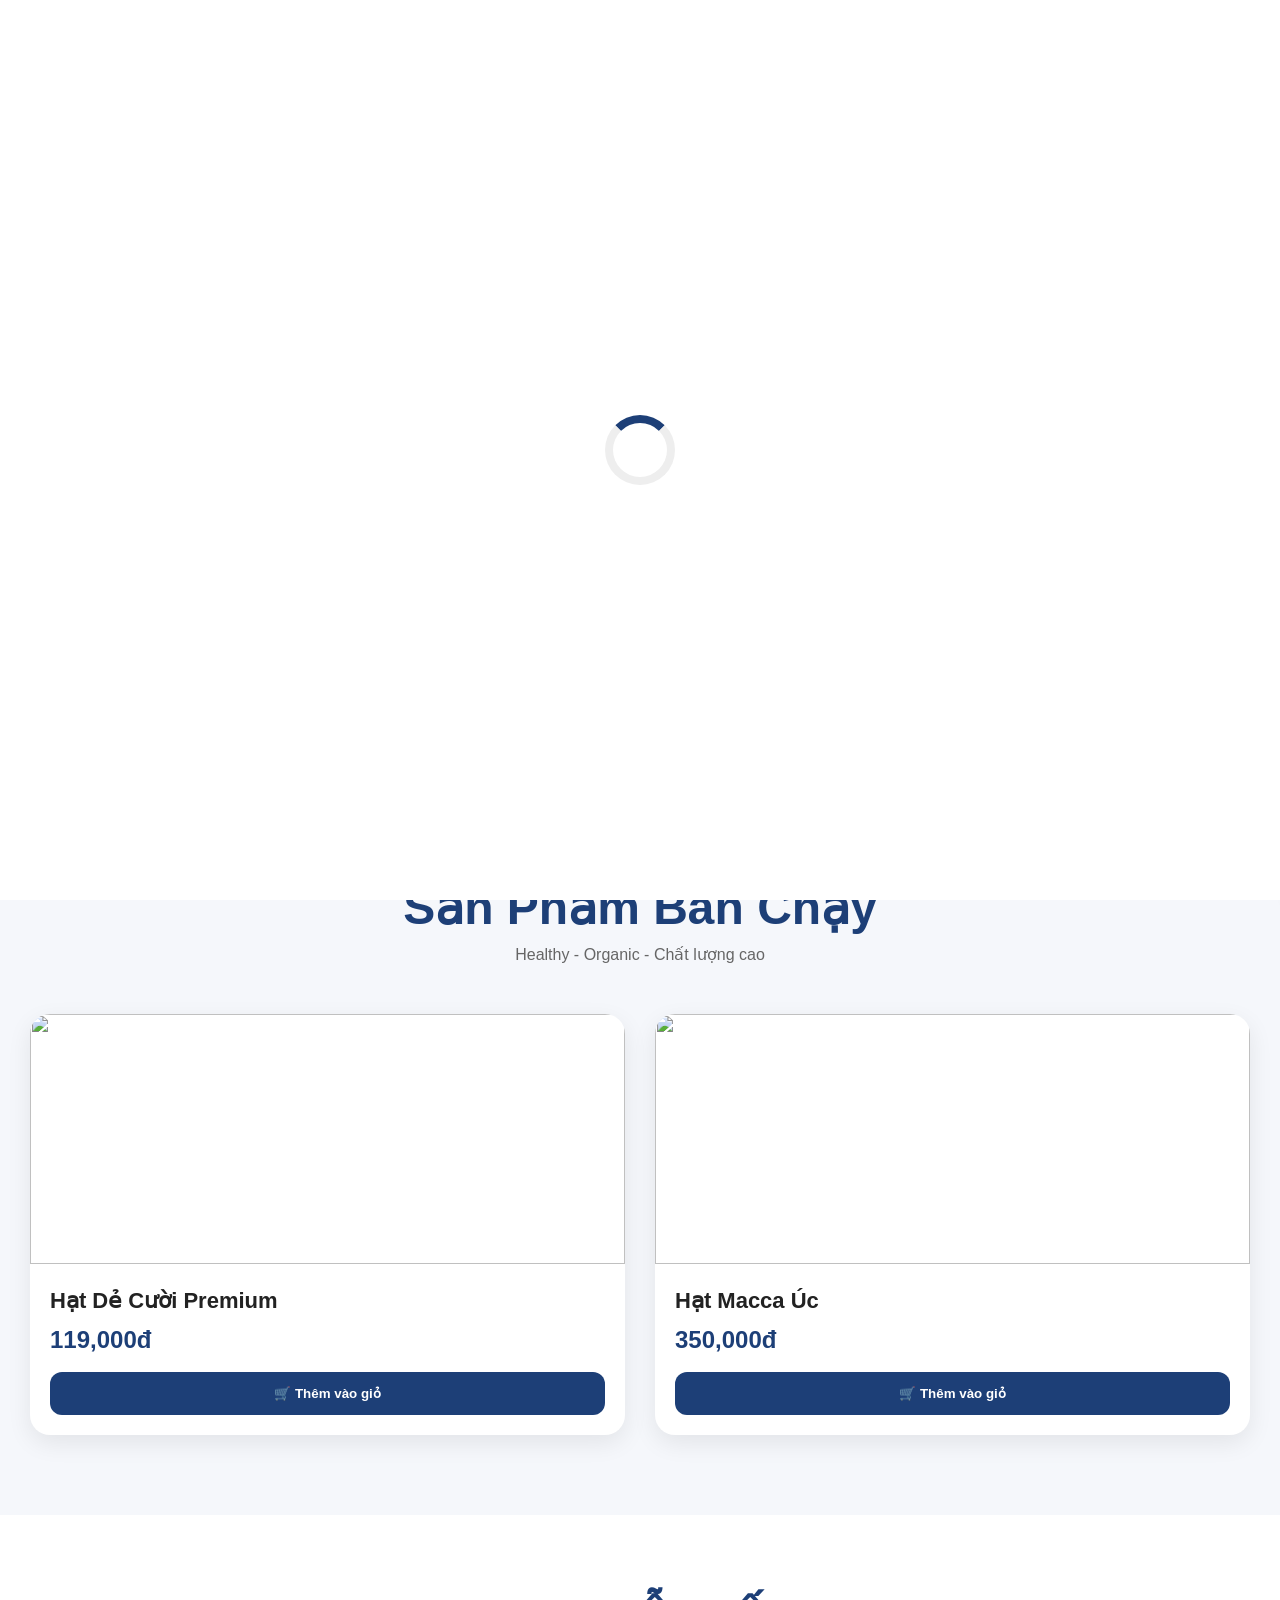
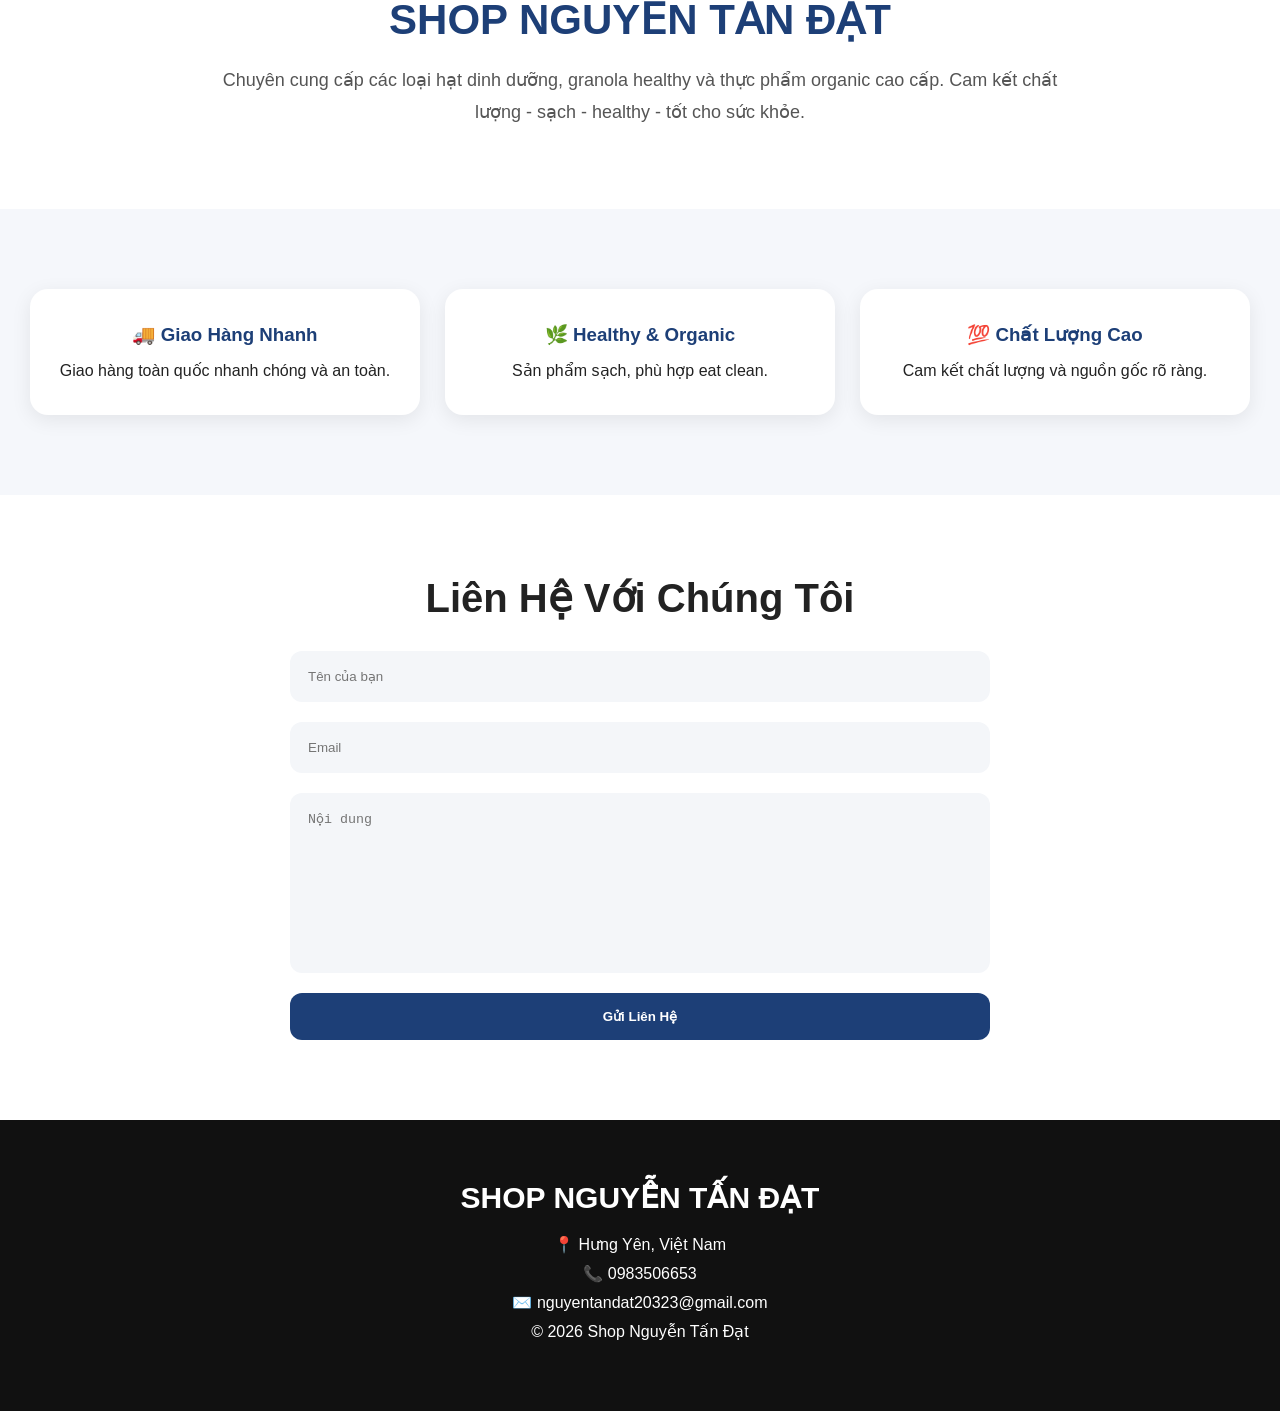
==== commit 236e47fd: "fix products json" ====
--- a/index.html
+++ b/index.html
@@ -44,9 +44,7 @@
   <header class="header">
 
     <div class="logo">
-
       SHOP NGUYỄN TẤN ĐẠT
-
     </div>
 
     <!-- MOBILE BUTTON -->
@@ -55,9 +53,7 @@
       class="menu-toggle"
       onclick="toggleMenu()"
     >
-
       ☰
-
     </button>
 
     <!-- NAV -->
@@ -97,9 +93,7 @@
         onclick="toggleDarkMode()"
         class="dark-btn"
       >
-
         🌙
-
       </button>
 
       <div
@@ -109,9 +103,7 @@
 
         🛒
         <span id="cartCount">
-
           0
-
         </span>
 
       </div>
@@ -127,25 +119,19 @@
     <div class="hero-content">
 
       <h1>
-
         Healthy Food
         For Better Life
-
       </h1>
 
       <p>
-
         Chuyên cung cấp các loại hạt dinh dưỡng,
         granola healthy và thực phẩm organic cao cấp.
-
       </p>
 
       <div class="hero-buttons">
 
         <button onclick="goProducts()">
-
           Mua Ngay
-
         </button>
 
         <a
@@ -154,9 +140,7 @@
         >
 
           <button>
-
             Chat Zalo
-
           </button>
 
         </a>
@@ -168,21 +152,15 @@
       <div class="social-links">
 
         <a href="#">
-
           Facebook
-
         </a>
 
         <a href="#">
-
           TikTok
-
         </a>
 
         <a href="#">
-
           Instagram
-
         </a>
 
       </div>
@@ -201,51 +179,12 @@
     <div class="section-title">
 
       <h2>
-
         Sản Phẩm Bán Chạy
-
       </h2>
 
       <p>
-
         Healthy - Organic - Chất lượng cao
-
       </p>
-
-    </div>
-
-    <!-- ADMIN -->
-
-    <div
-      class="add-product-box"
-      id="adminBox"
-      style="display:none;"
-    >
-
-      <input
-        type="text"
-        id="productName"
-        placeholder="Tên sản phẩm"
-      >
-
-      <input
-        type="number"
-        id="productPrice"
-        placeholder="Giá sản phẩm"
-      >
-
-      <input
-        type="file"
-        id="productImage"
-      >
-
-      <img id="previewImage">
-
-      <button onclick="addProduct()">
-
-        ➕ Thêm sản phẩm
-
-      </button>
 
     </div>
 
@@ -266,19 +205,15 @@
   >
 
     <h2>
-
       SHOP NGUYỄN TẤN ĐẠT
-
     </h2>
 
     <p>
-
       Chuyên cung cấp các loại hạt dinh dưỡng,
       granola healthy và thực phẩm organic cao cấp.
 
       Cam kết chất lượng - sạch - healthy -
       tốt cho sức khỏe.
-
     </p>
 
   </section>
@@ -290,16 +225,12 @@
     <div class="feature-box">
 
       <h3>
-
         🚚 Giao Hàng Nhanh
-
       </h3>
 
       <p>
-
         Giao hàng toàn quốc nhanh chóng
         và an toàn.
-
       </p>
 
     </div>
@@ -307,16 +238,12 @@
     <div class="feature-box">
 
       <h3>
-
         🌿 Healthy & Organic
-
       </h3>
 
       <p>
-
         Sản phẩm sạch,
         phù hợp eat clean.
-
       </p>
 
     </div>
@@ -324,16 +251,12 @@
     <div class="feature-box">
 
       <h3>
-
         💯 Chất Lượng Cao
-
       </h3>
 
       <p>
-
         Cam kết chất lượng
         và nguồn gốc rõ ràng.
-
       </p>
 
     </div>
@@ -345,9 +268,7 @@
   <section class="contact-section">
 
     <h2>
-
       Liên Hệ Với Chúng Tôi
-
     </h2>
 
     <form class="contact-form">
@@ -367,9 +288,7 @@
       ></textarea>
 
       <button type="submit">
-
         Gửi Liên Hệ
-
       </button>
 
     </form>
@@ -381,33 +300,23 @@
   <footer id="footer">
 
     <h3>
-
       SHOP NGUYỄN TẤN ĐẠT
-
     </h3>
 
     <p>
-
       📍 Hưng Yên, Việt Nam
-
     </p>
 
     <p>
-
       📞 0983506653
-
     </p>
 
     <p>
-
       ✉️ nguyentandat20323@gmail.com
-
     </p>
 
     <p class="copyright">
-
       © 2026 Shop Nguyễn Tấn Đạt
-
     </p>
 
   </footer>
@@ -431,15 +340,11 @@
     <div class="cart-header">
 
       <h2>
-
         🛒 Giỏ Hàng
-
       </h2>
 
       <button onclick="closeCart()">
-
         ✖
-
       </button>
 
     </div>
@@ -459,9 +364,7 @@
 
         Tổng:
         <span id="cartTotal">
-
           0đ
-
         </span>
 
       </h3>
@@ -470,9 +373,7 @@
         class="checkout-btn"
         onclick="toggleCheckoutForm()"
       >
-
         Thanh Toán
-
       </button>
 
       <!-- FORM -->
@@ -514,9 +415,7 @@
           class="checkout-btn"
           onclick="checkout()"
         >
-
           Xác nhận thanh toán
-
         </button>
 
       </div>
@@ -531,9 +430,7 @@
     id="topBtn"
     onclick="scrollToTop()"
   >
-
     ↑
-
   </button>
 
   <!-- SCRIPT -->
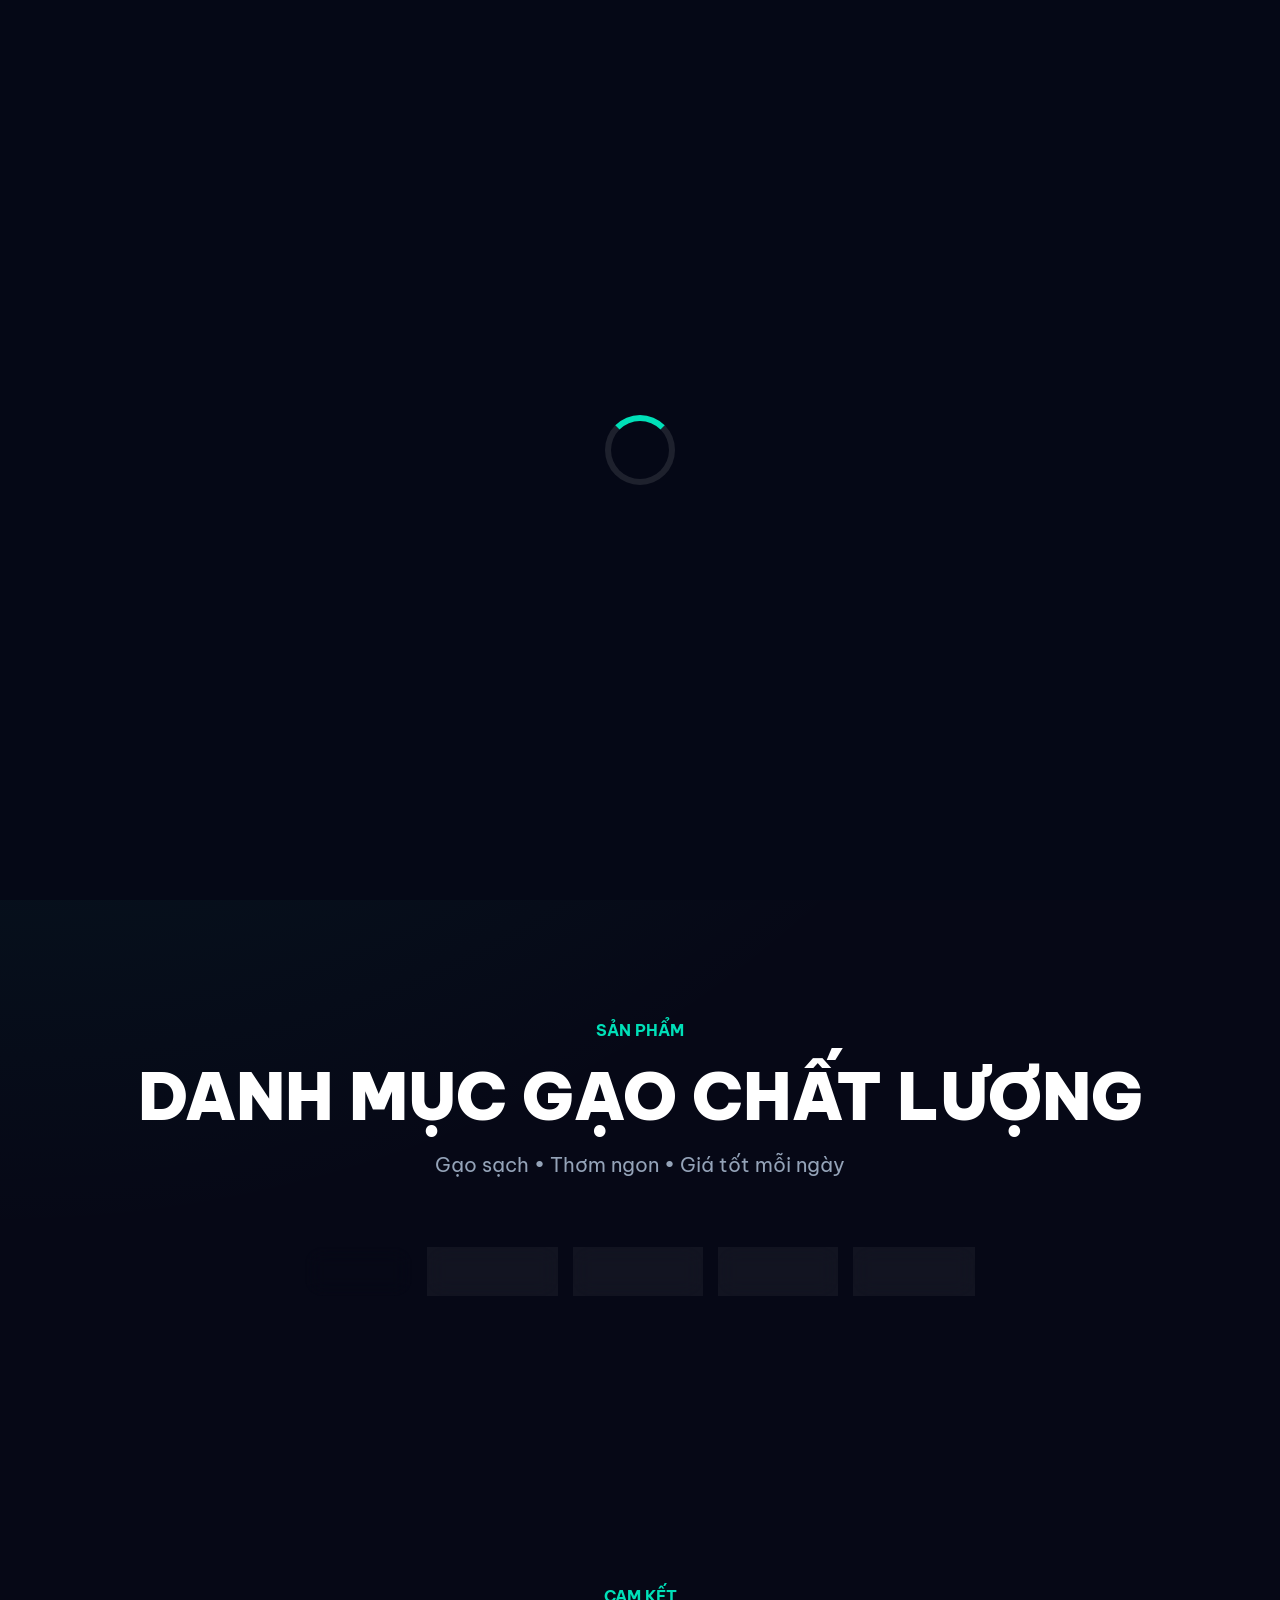
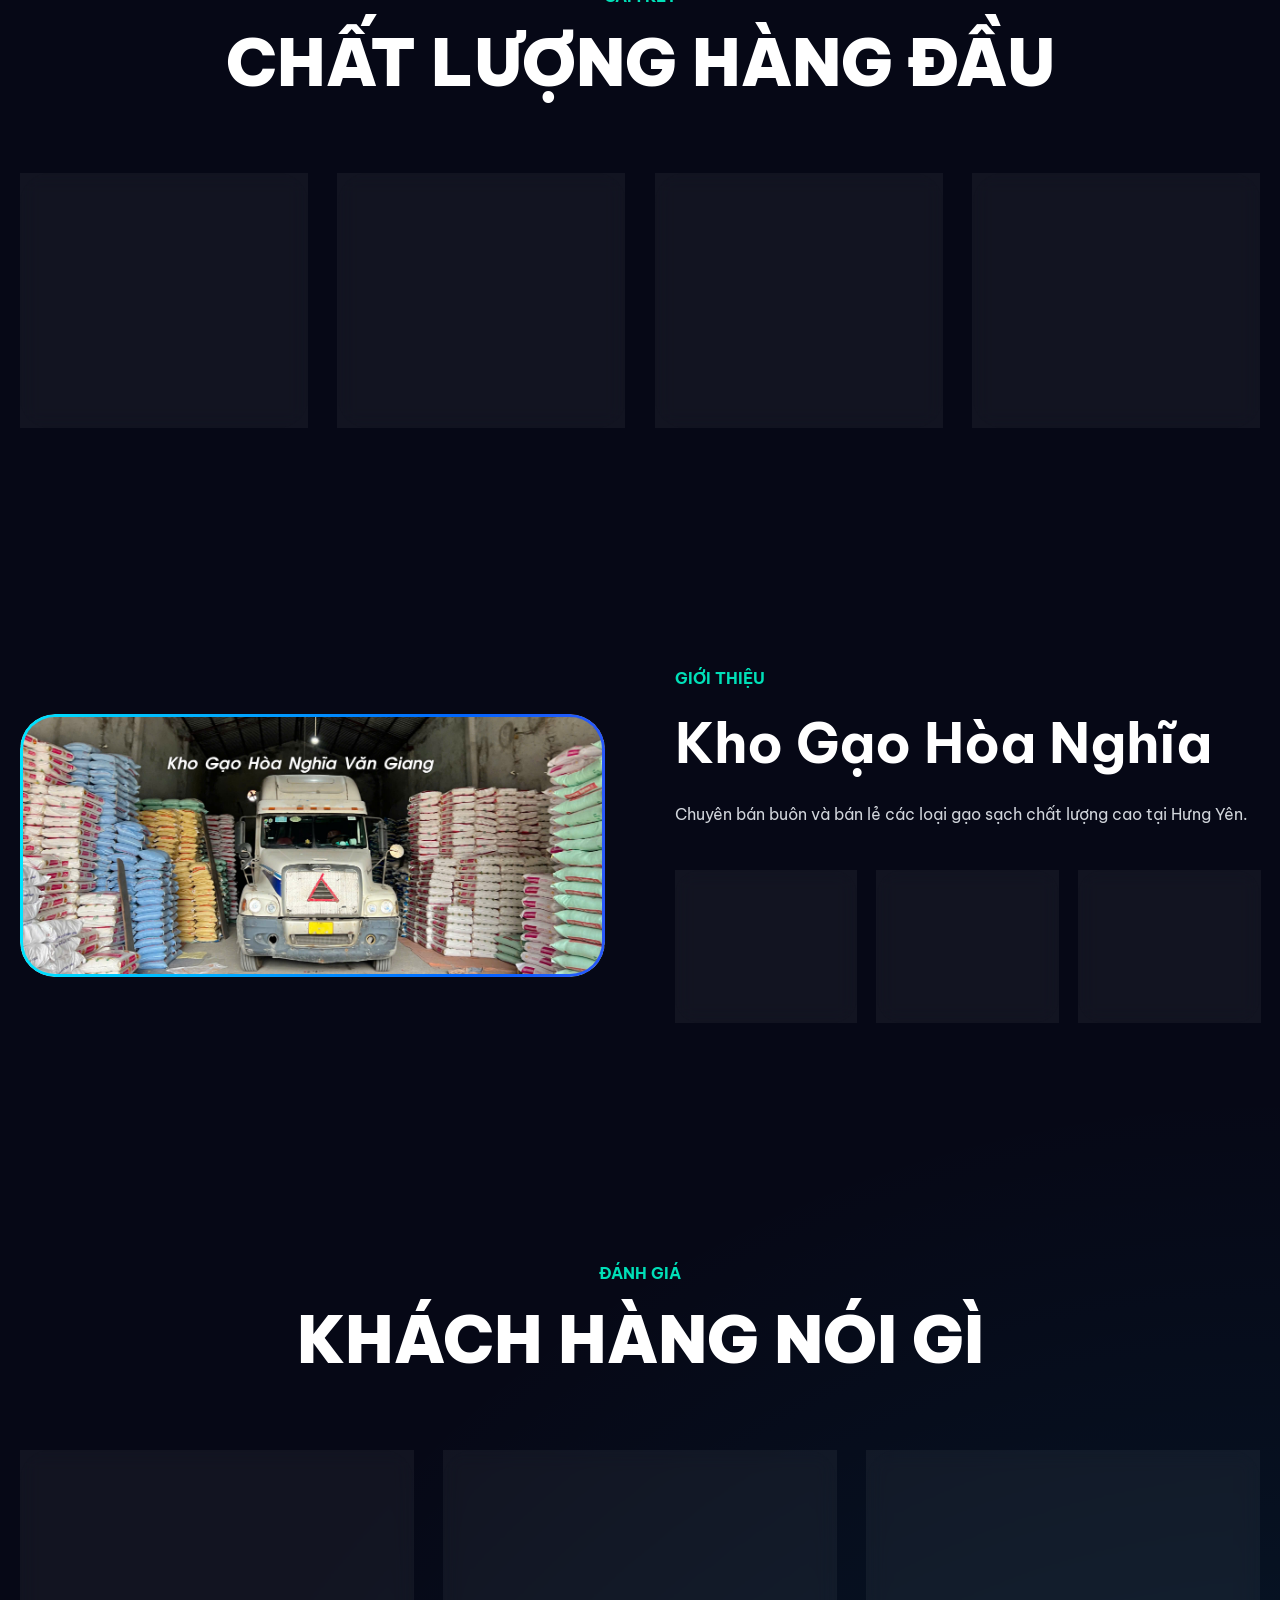
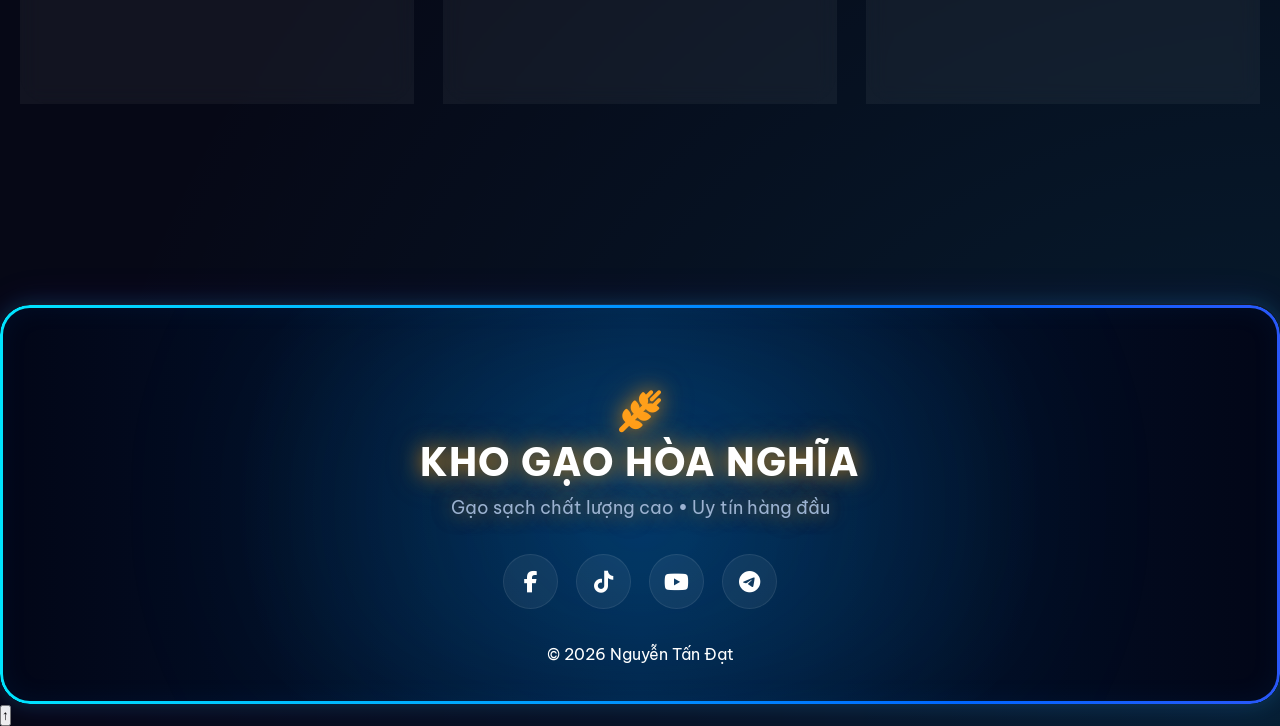
==== commit 802a81d7: "first commit" ====
--- a/index.html
+++ b/index.html
@@ -3,344 +3,639 @@
 
 <head>
 
-  <meta charset="UTF-8">
+  <!-- META -->
+
+  <meta charset="UTF-8" />
 
   <meta
     name="viewport"
     content="width=device-width, initial-scale=1.0"
-  >
+  />
+
+  <meta
+    http-equiv="X-UA-Compatible"
+    content="IE=edge"
+  />
+
+  <!-- SEO -->
 
   <title>
-    SHOP NGUYỄN TẤN ĐẠT
+    GẠO HÒA NGHĨA | Gạo sạch chất lượng cao
   </title>
 
   <meta
     name="description"
-    content="Shop Nguyễn Tấn Đạt - Chuyên hạt dinh dưỡng, granola healthy và thực phẩm organic."
-  >
+    content="Kho Gạo Hòa Nghĩa chuyên bán buôn và bán lẻ gạo sạch chất lượng cao tại Hưng Yên. Giao hàng nhanh, giá tốt."
+  />
+
+  <meta
+    name="keywords"
+    content="gạo sạch, gạo ST25, gạo ngon, gạo Hưng Yên"
+  />
+
+  <meta
+    name="author"
+    content="Gạo Hòa Nghĩa"
+  />
+
+  <!-- OPEN GRAPH -->
+
+  <meta property="og:title" content="Kho Gạo Hòa Nghĩa" />
+
+  <meta
+    property="og:description"
+    content="Gạo sạch chất lượng cao giao tận nơi."
+  />
+
+  <meta
+    property="og:image"
+    content="cuahang.jpg"
+  />
+
+  <meta
+    property="og:type"
+    content="website"
+  />
+
+  <!-- FAVICON -->
 
   <link
     rel="icon"
-    href="anh1.jpg"
+    href="favicon.ico"
+  />
+
+  <!-- GOOGLE FONT -->
+
+  <link rel="preconnect" href="https://fonts.googleapis.com">
+
+  <link rel="preconnect" href="https://fonts.gstatic.com" crossorigin>
+
+  <link
+    href="https://fonts.googleapis.com/css2?family=Be+Vietnam+Pro:wght@300;400;500;600;700;800&display=swap"
+    rel="stylesheet"
   >
+
+  <!-- FONT AWESOME -->
+
+  <link
+    rel="stylesheet"
+    href="https://cdnjs.cloudflare.com/ajax/libs/font-awesome/6.5.1/css/all.min.css"
+  />
+
+  <!-- CSS -->
 
   <link
     rel="stylesheet"
     href="style.css"
-  >
+  />
 
 </head>
 
 <body>
 
-  <!-- LOADER -->
+  <!-- =========================
+  LOADER
+  ========================= -->
 
   <div id="loader">
+
     <div class="spinner"></div>
+
   </div>
 
-  <!-- HEADER -->
+  <!-- =========================
+  HEADER
+  ========================= -->
 
   <header class="header">
 
-    <div class="logo">
-      SHOP NGUYỄN TẤN ĐẠT
-    </div>
-
-    <!-- MOBILE BUTTON -->
-
-    <button
-      class="menu-toggle"
-      onclick="toggleMenu()"
+    <div class="container header-container">
+
+      <!-- LOGO -->
+
+      <a
+        href="#"
+        class="logo"
+      >
+
+        <i class="fa-solid fa-wheat-awn"></i>
+
+        <div class="logo-text">
+
+          <h2>GẠO HÒA NGHĨA</h2>
+
+          <span>Gạo sạch chất lượng cao</span>
+
+        </div>
+
+      </a>
+
+      <!-- MENU MOBILE -->
+
+      <button
+  class="menu-toggle"
+  id="menuToggle"
+  onclick="toggleMenu()"
+>
+  <i class="fa-solid fa-bars"></i>
+</button>
+
+      <!-- NAV -->
+
+      <nav id="navbar">
+
+        <a href="#">Trang chủ</a>
+
+        <a href="#products">Sản phẩm</a>
+
+        <a href="#features">Cam kết</a>
+
+        <a href="#reviews">Đánh giá</a>
+
+        <a href="#blog">Tin tức</a>
+
+        <a href="lienhe.html">Liên hệ</a>
+
+      </nav>
+
+      <!-- RIGHT -->
+
+      <div class="header-right">
+ <div class="search-wrapper">
+
+    <i class="fa-solid fa-magnifying-glass"></i>
+
+    <input
+      type="text"
+      id="searchInput"
+      class="search-box"
+      placeholder="Tìm sản phẩm..."
     >
-      ☰
-    </button>
-
-    <!-- NAV -->
-
-    <nav id="navbar">
-
-      <a href="#">
-        Trang Chủ
+
+</div>
+
+        <!-- CART -->
+
+        <button
+          class="cart-btn"
+          onclick="openCart()"
+        >
+
+          <i class="fa-solid fa-cart-shopping"></i>
+
+          <span id="cartCount">
+            0
+          </span>
+
+        </button>
+
+      </div>
+
+    </div>
+
+  </header>
+
+  <!-- ======================================================
+HERO PREMIUM
+====================================================== -->
+
+<section class="hero">
+
+  <!-- SLIDER -->
+
+  <div class="hero-slider">
+
+    <img src="gao1.jpg" class="hero-bg active">
+
+    <img src="gao2.jpg" class="hero-bg">
+
+    <img src="logogao.jpg" class="hero-bg">
+
+  </div>
+
+  <!-- OVERLAY -->
+
+  <div class="hero-overlay"></div>
+
+  <!-- GLOW -->
+
+  <div class="hero-glow"></div>
+
+  <!-- CONTENT -->
+
+  <div class="hero-content">
+
+    <span class="hero-badge">
+
+      GẠO SẠCH • CHẤT LƯỢNG CAO • GIAO NHANH
+
+    </span>
+
+    <h1>
+        KHO GẠO <span>HÒA NGHĨA</span>
+    </h1>
+
+    <div class="hero-line">
+        <span></span>
+        <i class="fa-solid fa-wheat-awn"></i>
+        <span></span>
+    </div>
+
+    <h2>VĂN GIANG</h2>
+
+    <!-- BUTTONS -->
+
+    <div class="hero-buttons">
+
+      <a href="#products" class="primary-btn">
+
+        Xem sản phẩm
+
       </a>
 
-      <a href="#products">
-        Sản Phẩm
+      <a href="lienhe.html" class="secondary-btn">
+
+        Liên hệ ngay
+
       </a>
 
-      <a href="#about">
-        Giới Thiệu
-      </a>
-
-      <a href="#footer">
-        Liên Hệ
-      </a>
-
-    </nav>
-
-    <!-- RIGHT -->
-
-    <div class="header-right">
-
-      <input
-        type="text"
-        id="searchInput"
-        placeholder="Tìm sản phẩm..."
-        class="search-box"
-      >
-
-      <button
-        onclick="toggleDarkMode()"
-        class="dark-btn"
-      >
-        🌙
-      </button>
-
-      <div
-        class="cart-btn"
-        onclick="openCart()"
-      >
-
-        🛒
-        <span id="cartCount">
-          0
-        </span>
-
-      </div>
-
-    </div>
-
-  </header>
-
-  <!-- HERO -->
-
-  <section class="hero">
-
-    <div class="hero-content">
-
-      <h1>
-        Healthy Food
-        For Better Life
-      </h1>
-
-      <p>
-        Chuyên cung cấp các loại hạt dinh dưỡng,
-        granola healthy và thực phẩm organic cao cấp.
-      </p>
-
-      <div class="hero-buttons">
-
-        <button onclick="goProducts()">
-          Mua Ngay
-        </button>
-
-        <a
-          href="https://zalo.me/0983506653"
-          target="_blank"
-        >
-
-          <button>
-            Chat Zalo
-          </button>
-
-        </a>
-
-      </div>
-
-      <!-- SOCIAL -->
-
-      <div class="social-links">
-
-        <a href="#">
-          Facebook
-        </a>
-
-        <a href="#">
-          TikTok
-        </a>
-
-        <a href="#">
-          Instagram
-        </a>
-
-      </div>
-
-    </div>
-
-  </section>
-
-  <!-- PRODUCTS -->
+    </div>
+
+  </div>
+
+  <!-- SCROLL -->
+
+  <div class="scroll-down">
+
+    <span></span>
+
+  </div>
+
+</section>
+  <!-- =========================
+  PRODUCTS
+  ========================= -->
 
   <section
     class="products-section"
     id="products"
   >
 
-    <div class="section-title">
-
-      <h2>
-        Sản Phẩm Bán Chạy
-      </h2>
-
-      <p>
-        Healthy - Organic - Chất lượng cao
-      </p>
-
-    </div>
-
-    <!-- GRID -->
-
-    <div
-      class="products-grid"
-      id="productsGrid"
-    ></div>
+    <div class="container">
+
+      <div class="section-title">
+
+        <span>
+          SẢN PHẨM
+        </span>
+
+        <h2>
+          DANH MỤC GẠO CHẤT LƯỢNG
+        </h2>
+
+        <p>
+          Gạo sạch • Thơm ngon • Giá tốt mỗi ngày
+        </p>
+
+      </div>
+
+      <!-- FILTER -->
+
+      <div class="category-filter">
+
+        <button
+          class="filter-btn active"
+          data-filter="all"
+        >
+          Tất cả
+        </button>
+
+        <button
+          class="filter-btn"
+          data-filter="Gạo ST25"
+        >
+          Gạo ST25
+        </button>
+
+        <button
+          class="filter-btn"
+          data-filter="Gạo thơm"
+        >
+          Gạo thơm
+        </button>
+
+        <button
+          class="filter-btn"
+          data-filter="Gạo nếp"
+        >
+          Gạo nếp
+        </button>
+
+        <button
+          class="filter-btn"
+          data-filter="Gạo tấm"
+        >
+          Gạo tấm
+        </button>
+
+      </div>
+
+      <!-- PRODUCTS GRID -->
+
+      <div
+        class="products-grid"
+        id="productsGrid"
+      >
+
+      </div>
+
+    </div>
 
   </section>
 
-  <!-- ABOUT -->
+  <!-- =========================
+  FEATURES
+  ========================= -->
 
   <section
-    id="about"
-    class="about-section"
+    class="features-section"
+    id="features"
   >
 
-    <h2>
-      SHOP NGUYỄN TẤN ĐẠT
-    </h2>
-
-    <p>
-      Chuyên cung cấp các loại hạt dinh dưỡng,
-      granola healthy và thực phẩm organic cao cấp.
-
-      Cam kết chất lượng - sạch - healthy -
-      tốt cho sức khỏe.
-    </p>
+    <div class="container">
+
+      <div class="section-title">
+
+        <span>
+          CAM KẾT
+        </span>
+
+        <h2>
+          CHẤT LƯỢNG HÀNG ĐẦU
+        </h2>
+
+      </div>
+
+      <div class="features-grid">
+
+        <div class="feature-box">
+
+          <i class="fa-solid fa-seedling"></i>
+
+          <h3>Gạo sạch tự nhiên</h3>
+
+          <p>
+            Tuyển chọn từ nguồn nguyên liệu an toàn.
+          </p>
+
+        </div>
+
+        <div class="feature-box">
+
+          <i class="fa-solid fa-award"></i>
+
+          <h3>Chất lượng cao</h3>
+
+          <p>
+            Hạt gạo thơm ngon, dẻo mềm tự nhiên.
+          </p>
+
+        </div>
+
+        <div class="feature-box">
+
+          <i class="fa-solid fa-box"></i>
+
+          <h3>Đóng gói kỹ</h3>
+
+          <p>
+            Đảm bảo vệ sinh và vận chuyển an toàn.
+          </p>
+
+        </div>
+
+        <div class="feature-box">
+
+          <i class="fa-solid fa-truck-fast"></i>
+
+          <h3>Giao nhanh</h3>
+
+          <p>
+            Hỗ trợ giao hàng toàn quốc nhanh chóng.
+          </p>
+
+        </div>
+
+      </div>
+
+    </div>
 
   </section>
 
-  <!-- FEATURES -->
-
-  <section class="features-section">
-
-    <div class="feature-box">
-
-      <h3>
-        🚚 Giao Hàng Nhanh
-      </h3>
-
-      <p>
-        Giao hàng toàn quốc nhanh chóng
-        và an toàn.
-      </p>
-
-    </div>
-
-    <div class="feature-box">
-
-      <h3>
-        🌿 Healthy & Organic
-      </h3>
-
-      <p>
-        Sản phẩm sạch,
-        phù hợp eat clean.
-      </p>
-
-    </div>
-
-    <div class="feature-box">
-
-      <h3>
-        💯 Chất Lượng Cao
-      </h3>
-
-      <p>
-        Cam kết chất lượng
-        và nguồn gốc rõ ràng.
-      </p>
+  <!-- =========================
+  ABOUT
+  ========================= -->
+
+  <section class="about-section">
+
+    <div class="container about-container">
+
+      <div class="about-image">
+
+        <img
+          src="gao1.jpg"
+          alt="Kho gạo"
+        />
+
+      </div>
+
+      <div class="about-content">
+
+        <span>
+          GIỚI THIỆU
+        </span>
+
+        <h2>
+          Kho Gạo Hòa Nghĩa
+        </h2>
+
+        <p>
+
+          Chuyên bán buôn và bán lẻ các loại gạo
+          sạch chất lượng cao tại Hưng Yên.
+
+        </p>
+
+        <div class="about-stats">
+
+          <div>
+
+            <h3>10+</h3>
+
+            <p>Năm kinh nghiệm</p>
+
+          </div>
+
+          <div>
+
+            <h3>1000+</h3>
+
+            <p>Khách hàng</p>
+
+          </div>
+
+          <div>
+
+            <h3>20+</h3>
+
+            <p>Loại gạo</p>
+
+          </div>
+
+        </div>
+
+      </div>
 
     </div>
 
   </section>
 
-  <!-- CONTACT -->
-
-  <section class="contact-section">
-
-    <h2>
-      Liên Hệ Với Chúng Tôi
-    </h2>
-
-    <form class="contact-form">
-
-      <input
-        type="text"
-        placeholder="Tên của bạn"
-      >
-
-      <input
-        type="email"
-        placeholder="Email"
-      >
-
-      <textarea
-        placeholder="Nội dung"
-      ></textarea>
-
-      <button type="submit">
-        Gửi Liên Hệ
-      </button>
-
-    </form>
+  <!-- =========================
+  REVIEWS
+  ========================= -->
+
+  <section
+    class="reviews-section"
+    id="reviews"
+  >
+
+    <div class="container">
+
+      <div class="section-title">
+
+        <span>ĐÁNH GIÁ</span>
+
+        <h2>KHÁCH HÀNG NÓI GÌ</h2>
+
+      </div>
+
+      <div class="reviews-grid">
+
+        <div class="review-card">
+
+          <img src="em6.jpg">
+
+          <h3>Khách hàng Văn Giang</h3>
+
+          <div class="stars">
+            ⭐⭐⭐⭐⭐
+          </div>
+
+          <p>
+            Gạo rất ngon và thơm.
+          </p>
+
+        </div>
+
+        <div class="review-card">
+
+          <img src="https://i.pravatar.cc/120?img=2">
+
+          <h3>Khách hàng Hưng Yên</h3>
+
+          <div class="stars">
+            ⭐⭐⭐⭐⭐
+          </div>
+
+          <p>
+            Giao hàng rất nhanh.
+          </p>
+
+        </div>
+
+        <div class="review-card">
+
+          <img src="https://i.pravatar.cc/120?img=3">
+
+          <h3>Khách hàng Hà Nội</h3>
+
+          <div class="stars">
+            ⭐⭐⭐⭐⭐
+          </div>
+
+          <p>
+            Chất lượng rất tốt.
+          </p>
+
+        </div>
+
+      </div>
+
+    </div>
 
   </section>
 
-  <!-- FOOTER -->
-
-  <footer id="footer">
-
-    <h3>
-      SHOP NGUYỄN TẤN ĐẠT
-    </h3>
-
-    <p>
-      📍 Hưng Yên, Việt Nam
-    </p>
-
-    <p>
-      📞 0983506653
-    </p>
-
-    <p>
-      ✉️ nguyentandat20323@gmail.com
-    </p>
-
-    <p class="copyright">
-      © 2026 Shop Nguyễn Tấn Đạt
-    </p>
-
-  </footer>
-
-  <!-- OVERLAY -->
+  <!-- =========================
+  FOOTER
+  ========================= -->
+<footer class="footer">
+
+    <div class="footer-content">
+
+        <div class="footer-logo">
+
+            <i class="fa-solid fa-wheat-awn"></i>
+
+            <h2>KHO GẠO HÒA NGHĨA</h2>
+
+            <p>Gạo sạch chất lượng cao • Uy tín hàng đầu</p>
+
+        </div>
+
+        <div class="footer-social">
+
+            <a href="#"><i class="fab fa-facebook-f"></i></a>
+
+            <a href="#"><i class="fab fa-tiktok"></i></a>
+
+            <a href="#"><i class="fab fa-youtube"></i></a>
+
+            <a href="#"><i class="fab fa-telegram"></i></a>
+
+        </div>
+
+        <div class="footer-bottom">
+
+            © 2026 Nguyễn Tấn Đạt
+
+        </div>
+
+    </div>
+
+</footer>
+
+  <!-- =========================
+  OVERLAY
+  ========================= -->
 
   <div
     class="overlay"
     id="overlay"
   ></div>
 
-  <!-- CART -->
+  <!-- =========================
+  CART
+  ========================= -->
 
   <div
     class="cart-sidebar"
     id="cartSidebar"
   >
 
-    <!-- HEADER -->
-
     <div class="cart-header">
 
       <h2>
-        🛒 Giỏ Hàng
+        🛒 Giỏ hàng
       </h2>
 
       <button onclick="closeCart()">
@@ -348,16 +643,12 @@
       </button>
 
     </div>
-
-    <!-- ITEMS -->
 
     <div
       class="cart-items"
       id="cartItems"
     ></div>
 
-    <!-- FOOTER -->
-
     <div class="cart-footer">
 
       <h3>
@@ -373,10 +664,10 @@
         class="checkout-btn"
         onclick="toggleCheckoutForm()"
       >
-        Thanh Toán
+
+        Thanh toán
+
       </button>
-
-      <!-- FORM -->
 
       <div
         id="checkoutForm"
@@ -388,34 +679,34 @@
           id="customerName"
           placeholder="Tên khách hàng"
           class="checkout-input"
-        >
+        />
 
         <input
           type="text"
           id="customerPhone"
           placeholder="Số điện thoại"
           class="checkout-input"
-        >
+        />
 
         <input
           type="text"
           id="customerAddress"
           placeholder="Địa chỉ giao hàng"
           class="checkout-input"
-        >
-
-        <!-- QR -->
+        />
 
         <img
-          src="https://img.vietqr.io/image/MB-206209-compact.png"
+          src="88.jpg"
           class="qr-image"
-        >
+        />
 
         <button
           class="checkout-btn"
           onclick="checkout()"
         >
+
           Xác nhận thanh toán
+
         </button>
 
       </div>
@@ -424,18 +715,62 @@
 
   </div>
 
-  <!-- TOP BUTTON -->
-
-  <button
-    id="topBtn"
-    onclick="scrollToTop()"
+  <!-- FLOAT BUTTON -->
+
+  <a
+    href="https://zalo.me/0345085074"
+    class="zalo-float"
+    target="_blank"
   >
+
+    <img src="https://upload.wikimedia.org/wikipedia/commons/9/91/Icon_of_Zalo.svg">
+
+  </a>
+
+  <!-- MUSIC -->
+
+  <div id="musicToggle">
+
+    <i class="fa-solid fa-music"></i>
+
+  </div>
+
+  <!-- BACK TO TOP -->
+
+  <button id="backToTop">
+
     ↑
+
   </button>
 
-  <!-- SCRIPT -->
-
-  <script src="app.js"></script>
+  <!-- AUDIO -->
+
+  <audio
+    id="backgroundMusic"
+    loop
+  >
+
+    <source
+      src="chiecbungdoi.mp3"
+      type="audio/mpeg"
+    >
+
+  </audio>
+
+  <!-- APP JS -->
+
+  <script
+    type="module"
+    src="app.js"
+  ></script>
+
+  <!-- CHAT -->
+
+  <script
+    id="chatway"
+    async="true"
+    src="https://cdn.chatway.app/widget.js?id=ElBL7RpFL6LW"
+  ></script>
 
 </body>
 
--- a/style.css
+++ b/style.css
@@ -1,864 +1,3263 @@
-/* =======================
+/* =========================================================
+PREMIUM STYLE.CSS - GẠO HÒA NGHĨA
+========================================================= */
+
+@import url('https://fonts.googleapis.com/css2?family=Be+Vietnam+Pro:wght@300;400;500;600;700;800;900&display=swap');
+
+:root{
+
+  --primary:#00e0b8;
+  --primary2:#00c3ff;
+
+  --dark:#07111f;
+  --dark2:#0f172a;
+
+  --white:#ffffff;
+
+  --text:#dbe4ee;
+
+  --border:rgba(255,255,255,.08);
+
+}
+
+/* =========================================================
 RESET
-======================= */
+========================================================= */
 
 *{
   margin:0;
   padding:0;
   box-sizing:border-box;
-}
-
-html{
   scroll-behavior:smooth;
 }
 
 body{
-  font-family:Arial,sans-serif;
-  background:#f5f7fb;
-  color:#222;
+
+  font-family:'Be Vietnam Pro',sans-serif;
+
+  background:
+  radial-gradient(circle at top left,#00e0b820,transparent 30%),
+  radial-gradient(circle at bottom right,#00c3ff20,transparent 30%),
+  #060816;
+
+  color:white;
+
   overflow-x:hidden;
-}
-
-/* =======================
+
+}
+
+img{
+  max-width:100%;
+  display:block;
+}
+
+a{
+  text-decoration:none;
+}
+
+button,
+input{
+  font-family:'Be Vietnam Pro',sans-serif;
+}
+
+::selection{
+  background:var(--primary);
+  color:black;
+}
+
+/* =========================================================
+SCROLLBAR
+========================================================= */
+
+::-webkit-scrollbar{
+  width:8px;
+}
+
+::-webkit-scrollbar-track{
+  background:#0f172a;
+}
+
+::-webkit-scrollbar-thumb{
+  background:linear-gradient(var(--primary),var(--primary2));
+  border-radius:20px;
+}
+
+/* =========================================================
+CONTAINER
+========================================================= */
+
+.container{
+  width:100%;
+  max-width:1400px;
+  margin:auto;
+  padding:0 20px;
+}
+
+/* =========================================================
+LOADER
+========================================================= */
+
+#loader{
+
+  position:fixed;
+  inset:0;
+
+  background:#050816;
+
+  display:flex;
+  justify-content:center;
+  align-items:center;
+
+  z-index:999999;
+
+}
+
+.spinner{
+
+  width:70px;
+  height:70px;
+
+  border-radius:50%;
+
+  border:6px solid rgba(255,255,255,.1);
+  border-top:6px solid var(--primary);
+
+  animation:spin 1s linear infinite;
+
+}
+
+@keyframes spin{
+
+  to{
+    transform:rotate(360deg);
+  }
+
+}
+
+/* =========================================================
 HEADER
-======================= */
+========================================================= */
 
 .header{
-  position:sticky;
+
+  position:fixed;
+
   top:0;
-  z-index:1000;
-
-  background:#1d3f77;
+  left:0;
+
+  width:100%;
+
+  z-index:9999;
+
+  background:rgba(5,8,22,.92);
+
+  backdrop-filter:blur(18px);
+
+  border-bottom:1px solid rgba(255,255,255,.05);
+
+}
+
+.header-container{
+
+  min-height:90px;
+
+  display:flex;
+  align-items:center;
+  justify-content:space-between;
+
+  gap:40px;
+
+}
+/* =================================
+HEADER NEON BORDER
+================================= */
+
+.header{
+    position: fixed;
+    overflow: hidden;
+}
+
+/* VIỀN CHẠY */
+
+.header::before{
+    content:"";
+
+    position:absolute;
+    inset:0;
+
+    border-radius:0 0 20px 20px;
+
+    padding:1.5px;
+
+    background:linear-gradient(
+        90deg,
+        #00e5ff,
+        #00ffcc,
+        #7c3aed,
+        #ff00aa,
+        #00e5ff
+    );
+
+    background-size:300% 300%;
+
+    animation:headerBorder 6s linear infinite;
+
+    -webkit-mask:
+        linear-gradient(#fff 0 0) content-box,
+        linear-gradient(#fff 0 0);
+
+    -webkit-mask-composite:xor;
+
+            mask-composite:exclude;
+
+    pointer-events:none;
+}
+
+/* GLOW */
+
+.header::after{
+    content:"";
+
+    position:absolute;
+    inset:0;
+
+    background:
+    radial-gradient(circle at center,
+    rgba(0,229,255,.15),
+    transparent 70%);
+
+    filter:blur(40px);
+
+    z-index:-1;
+}
+
+/* ANIMATION */
+
+@keyframes headerBorder{
+
+    0%{
+        background-position:0% 50%;
+    }
+
+    100%{
+        background-position:300% 50%;
+    }
+
+}
+
+/* =========================================================
+LOGO
+========================================================= */
+
+.logo{
+
+  display:flex;
+  align-items:center;
+
+  gap:15px;
+
+  min-width:max-content;
+
+}
+
+.logo i{
+
+  font-size:40px;
+
+  color:var(--primary);
+
+}
+
+.logo-text h2{
+
+  font-size:25px;
+
+  font-weight:900;
+
+  color:white;
+
+}
+
+.logo-text span{
+
+  font-size:13px;
+
+  color:#cbd5e1;
+
+}
+
+/* =========================================================
+NAV
+========================================================= */
+
+nav{
+
+  flex:1;
+
+  display:flex;
+  justify-content:center;
+  align-items:center;
+
+  gap:40px;
+
+}
+
+nav a{
+
+  color:white;
+
+  font-size:16px;
+  font-weight:700;
+
+  position:relative;
+
+  padding:10px 0;
+
+}
+
+nav a::after{
+
+  content:'';
+
+  position:absolute;
+
+  left:0;
+  bottom:0;
+
+  width:0;
+  height:2px;
+
+  background:
+  linear-gradient(
+    90deg,
+    var(--primary),
+    var(--primary2)
+  );
+
+  transition:.35s;
+
+}
+
+nav a:hover::after{
+  width:100%;
+}
+
+/* =========================================================
+RIGHT
+========================================================= */
+
+.header-right{
+
+  display:flex;
+  align-items:center;
+
+  gap:20px;
+
+  min-width:max-content;
+
+}
+
+/* =========================
+SEARCH WRAPPER
+========================= */
+.search-wrapper{
+
+    position:relative;
+
+    width:260px;
+    height:58px;
+
+    border-radius:20px;
+
+    overflow:hidden;
+
+    display:flex;
+    align-items:center;
+
+    background:
+    rgba(255,255,255,.04);
+
+    backdrop-filter:blur(18px);
+
+    box-shadow:
+    0 0 20px rgba(0,229,255,.08);
+
+}
+.search-wrapper input{
+
+    width:100%;
+    height:100%;
+
+    background:transparent;
+    border:none;
+    outline:none;
+
+    color:#fff;
+
+    font-size:15px;
+    font-weight:500;
+
+    padding:0 20px 0 50px;
+
+}
+
+/* placeholder */
+
+.search-wrapper input::placeholder{
+
+    color:#94a3b8;
+
+}
+/* VIỀN NEON */
+.search-wrapper::before{
+
+    content:"";
+
+    position:absolute;
+
+    inset:0;
+
+    border-radius:20px;
+
+    padding:2px;
+
+    background:
+    linear-gradient(
+        90deg,
+        #ff00aa,
+        #7c3aed,
+        #00e5ff,
+        #00ffcc,
+        #ff00aa
+    );
+
+    background-size:300% 300%;
+
+    animation:searchBorder 6s linear infinite;
+
+    -webkit-mask:
+        linear-gradient(#fff 0 0) content-box,
+        linear-gradient(#fff 0 0);
+
+    -webkit-mask-composite:xor;
+
+    mask-composite:exclude;
+
+    pointer-events:none;
+
+}
+/* GLOW */
+.search-wrapper::after{
+
+    content:"";
+
+    position:absolute;
+
+    inset:0;
+
+    border-radius:20px;
+
+    background:
+    radial-gradient(
+      circle at left,
+      rgba(255,0,170,.18),
+      transparent 35%
+    ),
+    radial-gradient(
+      circle at right,
+      rgba(0,229,255,.18),
+      transparent 35%
+    );
+
+    filter:blur(20px);
+
+    z-index:-1;
+
+}
+/* =========================================================
+CART
+========================================================= */
+.cart-btn{
+
+    position:relative;
+
+    overflow:hidden;
+
+    width:58px;
+    height:58px;
+
+    border:none;
+
+    border-radius:18px;
+
+    display:flex;
+    justify-content:center;
+    align-items:center;
+
+    background:
+    linear-gradient(
+        135deg,
+        #00e5ff,
+        #00c3ff
+    );
+
+    cursor:pointer;
+
+    transition:.35s;
+
+    box-shadow:
+    0 10px 30px rgba(0,224,184,.25);
+
+}
+/* =========================
+CART BORDER
+========================= */
+
+.cart-btn::before{
+
+    content:"";
+
+    position:absolute;
+
+    inset:0;
+
+    border-radius:18px;
+
+    padding:2px;
+
+    background:linear-gradient(
+        90deg,
+        #00e5ff,
+        #0066ff,
+        #7c3aed,
+        #ff00aa,
+        #00e5ff
+    );
+
+    background-size:300% 300%;
+
+    animation:searchBorder 5s linear infinite;
+
+    -webkit-mask:
+        linear-gradient(#fff 0 0) content-box,
+        linear-gradient(#fff 0 0);
+
+    -webkit-mask-composite:xor;
+
+    mask-composite:exclude;
+
+    pointer-events:none;
+}
+
+/* HOVER */
+
+.cart-btn:hover,
+.search-wrapper:hover{
+
+    transform:
+    translateY(-3px)
+    scale(1.03);
+
+}
+@keyframes searchBorder{
+
+    0%{
+        background-position:0% 50%;
+    }
+
+    100%{
+        background-position:300% 50%;
+    }
+
+}
+/* =========================================================
+MENU TOGGLE
+========================================================= */
+
+.menu-toggle{
+
+  display:none;
+
+  background:none;
+  border:none;
+
+  color:white;
+
+  font-size:30px;
+
+  cursor:pointer;
+
+}
+
+/* =========================================================
+HERO
+========================================================= */
+
+.hero-modern{
+
+  position:relative;
+
+  min-height:100vh;
+
+  display:flex;
+  align-items:center;
+  justify-content:center;
+
+  overflow:hidden;
+
+  padding-top:100px;
+
+}
+
+.hero-bg{
+
+  position:absolute;
+
+  inset:0;
+
+  width:100%;
+  height:100%;
+
+  object-fit:cover;
+
+  animation:zoomHero 10s ease infinite alternate;
+
+}
+
+@keyframes zoomHero{
+
+  from{
+    transform:scale(1);
+  }
+
+  to{
+    transform:scale(1.08);
+  }
+
+}
+
+.hero-overlay{
+
+  position:absolute;
+  inset:0;
+
+  background:
+  linear-gradient(
+    rgba(0,0,0,.65),
+    rgba(0,0,0,.75)
+  );
+
+}
+
+.hero-content-modern{
+
+  position:relative;
+
+  z-index:2;
+
+  text-align:center;
+
+  width:100%;
+  max-width:1000px;
+
+}
+
+.hero-badge{
+
+  display:inline-block;
+
+  padding:12px 25px;
+
+  border-radius:999px;
+
+  background:rgba(255,255,255,.08);
+
+  border:1px solid rgba(255,255,255,.08);
+
+  margin-bottom:30px;
+
+}
+
+.hero-content-modern h1{
+
+  font-size:72px;
+
+  line-height:1.1;
+
+  font-weight:900;
+
+  margin-bottom:25px;
+
+}
+
+.hero-content-modern p{
+
+  font-size:22px;
+
+  line-height:1.8;
+
+  color:#d1d5db;
+
+}
+
+.hero-buttons{
+
+  margin-top:40px;
+
+  display:flex;
+  justify-content:center;
+
+  gap:20px;
+
+}
+
+.hero-btn,
+.hero-btn-outline{
+
+  padding:18px 35px;
+
+  border-radius:18px;
+
+  font-weight:700;
+
+}
+
+.hero-btn{
+
+  background:
+  linear-gradient(
+    135deg,
+    var(--primary),
+    var(--primary2)
+  );
+
+  color:black;
+
+}
+
+.hero-btn-outline{
+
+  border:1px solid rgba(255,255,255,.15);
+
+  color:white;
+
+  background:rgba(255,255,255,.05);
+
+}
+
+/* =========================================================
+SECTION
+========================================================= */
+
+section{
+  padding:120px 0;
+}
+
+.section-title{
+
+  text-align:center;
+
+  margin-bottom:70px;
+
+}
+
+.section-title span{
+
+  color:var(--primary);
+
+  font-weight:700;
+
+}
+
+.section-title h2{
+
+  font-size:65px;
+
+  font-weight:900;
+
+  margin:15px 0;
+
+}
+
+.section-title p{
+
+  color:#94a3b8;
+
+  font-size:20px;
+
+}
+
+/* =========================================================
+FILTER
+========================================================= */
+
+.category-filter{
+
+  display:flex;
+  justify-content:center;
+  flex-wrap:wrap;
+
+  gap:15px;
+
+  margin-bottom:50px;
+
+}
+
+.filter-btn{
+
+    position:relative;
+
+    overflow:hidden;
+
+    border:none;
+
+    padding:16px 32px;
+
+    border-radius:18px;
+
+    background:rgba(255,255,255,.05);
+
+    color:#fff;
+
+    font-weight:800;
+
+    cursor:pointer;
+
+    transition:.35s;
+
+    backdrop-filter:blur(10px);
+
+}
+/* =========================
+NEON BORDER
+========================= */
+
+.filter-btn::before{
+
+    content:"";
+
+    position:absolute;
+
+    inset:0;
+
+    border-radius:18px;
+
+    padding:2px;
+
+    background:linear-gradient(
+        90deg,
+        #00e5ff,
+        #0066ff,
+        #7c3aed,
+        #ff00aa,
+        #00e5ff
+    );
+
+    background-size:300% 300%;
+
+    animation:filterBorder 5s linear infinite;
+
+    -webkit-mask:
+        linear-gradient(#fff 0 0) content-box,
+        linear-gradient(#fff 0 0);
+
+    -webkit-mask-composite:xor;
+
+    mask-composite:exclude;
+
+    pointer-events:none;
+
+}
+/* =========================
+GLOW
+========================= */
+
+.filter-btn::after{
+
+    content:"";
+
+    position:absolute;
+
+    inset:0;
+
+    border-radius:18px;
+
+    background:
+    radial-gradient(circle,
+    rgba(0,229,255,.15),
+    transparent 70%);
+
+    filter:blur(25px);
+
+    z-index:-1;
+
+}
+/* =========================
+HOVER
+========================= */
+
+.filter-btn:hover{
+
+    transform:
+    translateY(-5px)
+    scale(1.05);
+
+    box-shadow:
+    0 0 20px rgba(0,229,255,.25),
+    0 0 45px rgba(124,58,237,.18);
+
+}
+.filter-btn.active{
+
+    background:
+    linear-gradient(
+        135deg,
+        #00e5ff,
+        #00c3ff
+    );
+
+    color:#000;
+
+    box-shadow:
+    0 0 25px rgba(0,229,255,.4);
+
+}
+@keyframes filterBorder{
+
+    0%{
+        background-position:0% 50%;
+    }
+
+    100%{
+        background-position:300% 50%;
+    }
+
+}
+.filter-btn.active{
+
+  background:
+  linear-gradient(
+    135deg,
+    var(--primary),
+    var(--primary2)
+  );
+
+  color:black;
+
+}
+
+/* =========================================================
+PRODUCTS GRID
+========================================================= */
+
+.products-grid{
+
+  display:grid;
+
+  grid-template-columns:
+  repeat(auto-fit,minmax(320px,1fr));
+
+  gap:35px;
+
+}
+
+/* =========================================================
+PRODUCT CARD
+========================================================= */
+.product-card{
+
+    position:relative;
+
+    overflow:hidden;
+
+    border-radius:30px;
+
+    background:#111827cc;
+
+    backdrop-filter:blur(10px);
+
+    transition:.4s;
+
+}
+/* =========================
+NEON BORDER
+========================= */
+
+.product-card::before{
+
+    content:"";
+
+    position:absolute;
+
+    inset:0;
+
+    border-radius:30px;
+
+    padding:2px;
+
+    background:linear-gradient(
+        90deg,
+        #00e5ff,
+        #0066ff,
+        #7c3aed,
+        #ff00aa,
+        #00e5ff
+    );
+
+    background-size:300% 300%;
+
+    animation:productBorder 6s linear infinite;
+
+    -webkit-mask:
+        linear-gradient(#fff 0 0) content-box,
+        linear-gradient(#fff 0 0);
+
+    -webkit-mask-composite:xor;
+
+    mask-composite:exclude;
+
+    pointer-events:none;
+}
+/* =========================
+GLOW
+========================= */
+
+.product-card::after{
+
+    content:"";
+
+    position:absolute;
+
+    inset:0;
+
+    background:
+    radial-gradient(circle,
+    rgba(0,229,255,.12),
+    transparent 70%);
+
+    filter:blur(40px);
+
+    z-index:-1;
+}
+/* =========================
+HOVER
+========================= */
+
+.product-card:hover{
+
+    transform:
+    translateY(-10px)
+    scale(1.02);
+
+    box-shadow:
+    0 0 30px rgba(0,229,255,.25),
+    0 0 60px rgba(124,58,237,.18);
+
+}
+@keyframes productBorder{
+
+    0%{
+        background-position:0% 50%;
+    }
+
+    100%{
+        background-position:300% 50%;
+    }
+
+}
+
+.product-card:hover{
+
+  transform:translateY(-10px);
+
+  box-shadow:
+  0 25px 60px rgba(0,0,0,.35);
+
+}
+
+.product-image-wrap{
+  overflow:hidden;
+}
+
+.product-image{
+
+  width:100%;
+  height:280px;
+
+  object-fit:cover;
+
+  transition:.5s;
+
+}
+
+.product-card:hover .product-image{
+
+  transform:scale(1.05);
+
+}
+
+.product-info{
+
+  padding:30px;
+
+}
+
+.product-category{
+
+  color:var(--primary);
+
+  font-size:15px;
+  font-weight:700;
+
+  margin-bottom:10px;
+
+}
+
+.product-title{
+
+  font-size:38px;
+
+  font-weight:800;
+
+  margin-bottom:20px;
+
+}
+
+.product-price{
+
+  font-size:42px;
+
+  font-weight:900;
+
+  margin-bottom:25px;
+
+}
+
+.add-cart-btn{
+
+  width:100%;
+  height:60px;
+
+  border:none;
+
+  border-radius:18px;
+
+  background:
+  linear-gradient(
+    135deg,
+    var(--primary),
+    var(--primary2)
+  );
+
+  color:black;
+
+  font-size:17px;
+  font-weight:800;
+
+  cursor:pointer;
+
+}
+
+/* =========================================================
+FEATURES
+========================================================= */
+
+.features-grid{
+
+  display:grid;
+
+  grid-template-columns:
+  repeat(auto-fit,minmax(260px,1fr));
+
+  gap:30px;
+
+}
+.feature-box{
+
+    position:relative;
+
+    overflow:hidden;
+
+    padding:45px 30px;
+
+    border-radius:30px;
+
+    text-align:center;
+
+    background:rgba(255,255,255,.05);
+
+    backdrop-filter:blur(10px);
+
+    transition:.4s;
+
+}
+/* =========================
+NEON BORDER
+========================= */
+
+.feature-box::before{
+
+    content:"";
+
+    position:absolute;
+
+    inset:0;
+
+    border-radius:30px;
+
+    padding:2px;
+
+    background:linear-gradient(
+        90deg,
+        #00e5ff,
+        #0066ff,
+        #7c3aed,
+        #ff9900,
+        #00e5ff
+    );
+
+    background-size:300% 300%;
+
+    animation:featureBorder 6s linear infinite;
+
+    -webkit-mask:
+        linear-gradient(#fff 0 0) content-box,
+        linear-gradient(#fff 0 0);
+
+    -webkit-mask-composite:xor;
+
+    mask-composite:exclude;
+
+    pointer-events:none;
+}
+/* =========================
+GLOW
+========================= */
+
+.feature-box::after{
+
+    content:"";
+
+    position:absolute;
+
+    inset:0;
+
+    background:
+    radial-gradient(circle,
+    rgba(0,229,255,.12),
+    transparent 70%);
+
+    filter:blur(35px);
+
+    z-index:-1;
+}
+/* =========================
+HOVER
+========================= */
+
+.feature-box:hover{
+
+    transform:
+    translateY(-10px)
+    scale(1.03);
+
+    box-shadow:
+    0 0 25px rgba(0,229,255,.25),
+    0 0 50px rgba(124,58,237,.15);
+
+}
+.feature-box i{
+
+    font-size:60px;
+
+    color:#00ffd5;
+
+    margin-bottom:25px;
+
+    text-shadow:
+    0 0 20px rgba(0,229,255,.7);
+
+}
+@keyframes featureBorder{
+
+    0%{
+        background-position:0% 50%;
+    }
+
+    100%{
+        background-position:300% 50%;
+    }
+
+}
+
+
+.feature-box i{
+
+  font-size:55px;
+
+  color:var(--primary);
+
+  margin-bottom:25px;
+
+}
+
+.feature-box h3{
+
+  font-size:24px;
+
+  margin-bottom:15px;
+
+}
+
+/* =========================================================
+ABOUT
+========================================================= */
+
+.about-container{
+
+  display:grid;
+
+  grid-template-columns:1fr 1fr;
+
+  gap:70px;
+
+  align-items:center;
+
+}
+.about-image{
+    position:relative;
+    border-radius:35px;
+    overflow:hidden;
+}
+/* =========================
+IMAGE
+========================= */
+
+.about-image img{
+
+    width:100%;
+
+    display:block;
+
+    border-radius:35px;
+
+    position:relative;
+
+    z-index:2;
+
+}
+/* =========================
+NEON BORDER
+========================= */
+
+.about-image::before{
+
+    content:"";
+
+    position:absolute;
+
+    inset:0;
+
+    border-radius:35px;
+
+    padding:3px;
+
+    background:linear-gradient(
+        90deg,
+        #00e5ff,
+        #0066ff,
+        #7c3aed,
+        #ff00aa,
+        #00e5ff
+    );
+
+    background-size:300% 300%;
+
+    animation:imageBorder 6s linear infinite;
+
+    -webkit-mask:
+        linear-gradient(#fff 0 0) content-box,
+        linear-gradient(#fff 0 0);
+
+    -webkit-mask-composite:xor;
+
+    mask-composite:exclude;
+
+    pointer-events:none;
+
+    z-index:3;
+}
+/* =========================
+GLOW
+========================= */
+
+.about-image::after{
+
+    content:"";
+
+    position:absolute;
+
+    inset:0;
+
+    border-radius:35px;
+
+    background:
+    radial-gradient(circle,
+    rgba(0,229,255,.18),
+    transparent 70%);
+
+    filter:blur(35px);
+
+    z-index:1;
+}
+.about-image:hover img{
+
+    transform:scale(1.03);
+
+    transition:0.5s;
+
+}
+.about-image:hover img{
+
+    transform:scale(1.03);
+
+    transition:0.5s;
+
+}
+@keyframes imageBorder{
+
+    0%{
+        background-position:0% 50%;
+    }
+
+    100%{
+        background-position:300% 50%;
+    }
+
+}
+
+.about-content span{
+
+  color:var(--primary);
+
+  font-weight:700;
+
+}
+
+.about-content h2{
+
+  font-size:55px;
+
+  margin:20px 0;
+
+}
+
+.about-content p{
+
+  line-height:2;
+
+  color:#d1d5db;
+
+}
+
+.about-stats{
+
+  display:flex;
+
+  gap:20px;
+
+  margin-top:40px;
+
+}
+.about-stats div{
+
+  flex:1;
+
+  position:relative;
+  overflow:hidden;
+
+  padding:35px 25px;
+
+  border-radius:25px;
+
+  text-align:center;
+
+  background:rgba(255,255,255,.05);
+
+  backdrop-filter:blur(10px);
+
+  transition:.35s;
+
+}
+/* =========================
+NEON BORDER
+========================= */
+
+.about-stats div::before{
+
+    content:"";
+
+    position:absolute;
+
+    inset:0;
+
+    border-radius:25px;
+
+    padding:2px;
+
+    background:linear-gradient(
+        90deg,
+        #00e5ff,
+        #0066ff,
+        #7c3aed,
+        #00e5ff
+    );
+
+    background-size:300% 300%;
+
+    animation:boxBorder 5s linear infinite;
+
+    -webkit-mask:
+        linear-gradient(#fff 0 0) content-box,
+        linear-gradient(#fff 0 0);
+
+    -webkit-mask-composite:xor;
+
+    mask-composite:exclude;
+
+    pointer-events:none;
+}
+
+/* =========================
+GLOW
+========================= */
+
+.about-stats div::after{
+
+    content:"";
+
+    position:absolute;
+
+    inset:0;
+
+    background:
+    radial-gradient(circle,
+    rgba(0,229,255,.12),
+    transparent 70%);
+
+    filter:blur(25px);
+
+    z-index:-1;
+}
+
+/* =========================
+HOVER
+========================= */
+
+.about-stats div:hover{
+
+    transform:translateY(-8px);
+
+    box-shadow:
+    0 0 25px rgba(0,229,255,.18),
+    0 0 45px rgba(124,58,237,.12);
+
+}
+
+/* =========================
+ANIMATION
+========================= */
+
+@keyframes boxBorder{
+
+    0%{
+        background-position:0% 50%;
+    }
+
+    100%{
+        background-position:300% 50%;
+    }
+
+}
+
+.about-stats h3{
+
+  font-size:40px;
+
+  color:var(--primary);
+
+}
+
+/* =========================================================
+REVIEWS
+========================================================= */
+
+.reviews-grid{
+
+  display:grid;
+
+  grid-template-columns:
+  repeat(auto-fit,minmax(300px,1fr));
+
+  gap:30px;
+
+}
+.review-card{
+
+  position:relative;
+  overflow:hidden;
+
+  padding:40px 30px;
+
+  border-radius:30px;
+
+  text-align:center;
+
+  background:rgba(255,255,255,.05);
+
+  backdrop-filter:blur(10px);
+
+  transition:.4s;
+
+}
+/* =========================
+NEON BORDER
+========================= */
+
+.review-card::before{
+
+    content:"";
+
+    position:absolute;
+
+    inset:0;
+
+    border-radius:30px;
+
+    padding:2px;
+
+    background:linear-gradient(
+        90deg,
+        #00e5ff,
+        #0066ff,
+        #7c3aed,
+        #ff00aa,
+        #00e5ff
+    );
+
+    background-size:300% 300%;
+
+    animation:reviewBorder 6s linear infinite;
+
+    -webkit-mask:
+        linear-gradient(#fff 0 0) content-box,
+        linear-gradient(#fff 0 0);
+
+    -webkit-mask-composite:xor;
+
+    mask-composite:exclude;
+
+    pointer-events:none;
+}
+
+/* =========================
+GLOW
+========================= */
+
+.review-card::after{
+
+    content:"";
+
+    position:absolute;
+
+    inset:0;
+
+    background:
+    radial-gradient(circle,
+    rgba(0,229,255,.12),
+    transparent 70%);
+
+    filter:blur(30px);
+
+    z-index:-1;
+}
+
+/* =========================
+HOVER
+========================= */
+
+.review-card:hover{
+
+    transform:
+    translateY(-10px)
+    scale(1.02);
+
+    box-shadow:
+    0 0 25px rgba(0,229,255,.2),
+    0 0 50px rgba(124,58,237,.15);
+
+}
+
+/* =========================
+ANIMATION
+========================= */
+
+@keyframes reviewBorder{
+
+    0%{
+        background-position:0% 50%;
+    }
+
+    100%{
+        background-position:300% 50%;
+    }
+
+}
+
+.review-card img{
+
+  width:90px;
+  height:90px;
+
+  border-radius:50%;
+
+  margin:0 auto 20px;
+
+}
+
+/* =========================================================
+CONTACT
+========================================================= */
+
+.contact-footer{
+  text-align:center;
+}
+
+.contact-footer h2{
+
+  font-size:55px;
+
+  margin-bottom:25px;
+
+}
+
+.contact-footer p{
+
+  margin:10px 0;
+
+  font-size:20px;
+
+}
+
+.contact-footer iframe{
+
+  width:100%;
+  height:400px;
+
+  border:none;
+
+  border-radius:30px;
+
+  margin-top:40px;
+
+}
+
+/* =========================================================
+FOOTER
+========================================================= */
+/* =========================================
+FOOTER PREMIUM
+========================================= */
+
+.footer{
+  width:100%;
+  margin-top:80px;
+  padding:70px 20px 35px;
+  position:relative;
+  overflow:hidden;
+
+  background:
+  radial-gradient(circle at top,
+  rgba(0,140,255,0.15),
+  transparent 40%),
+  linear-gradient(
+  180deg,
+  #020817,
+  #06142c);
+
+  border-top:
+  1px solid rgba(255,255,255,0.08);
+
+  text-align:center;
+}
+
+/* GLOW */
+.footer::before{
+    content:"";
+    position:absolute;
+
+    top:0;
+    left:0;
+    right:0;
+    bottom:0;
+
+    border-radius:30px;
+
+    padding:2px;
+
+    background:linear-gradient(
+        90deg,
+        #00e5ff,
+        #0066ff,
+        #7c3aed,
+        #ff9900,
+        #00e5ff
+    );
+
+    background-size:300% 300%;
+
+    animation:borderRun 6s linear infinite;
+
+    /* FULL BORDER FIX */
+    -webkit-mask:
+        linear-gradient(#fff 0 0) content-box,
+        linear-gradient(#fff 0 0);
+
+    -webkit-mask-composite:xor;
+
+    mask-composite:exclude;
+
+    pointer-events:none;
+
+    z-index:2;
+}
+/* LOGO */
+
+.footer-logo{
+  font-size:42px;
+  margin-bottom:20px;
+  color:#ff9f1a;
+
+  text-shadow:
+  0 0 20px rgba(255,153,0,0.7),
+  0 0 40px rgba(255,153,0,0.3);
+}
+
+/* TITLE */
+
+.footer h2{
+  font-size:38px;
+  font-weight:800;
+  color:#fff;
+  margin-bottom:10px;
+
+  letter-spacing:1px;
+}
+
+/* TEXT */
+
+.footer p{
+  color:#9bb2d1;
+  font-size:18px;
+  margin-bottom:12px;
+}
+
+/* SOCIAL */
+
+.footer-social{
+  display:flex;
+  justify-content:center;
+  gap:18px;
+  margin:35px 0;
+}
+
+.footer-social a{
+  width:55px;
+  height:55px;
+  border-radius:50%;
+  display:flex;
+  align-items:center;
+  justify-content:center;
+
+  background:
+  rgba(255,255,255,0.06);
+
+  border:
+  1px solid rgba(255,255,255,0.08);
+
+  color:#fff;
+  font-size:22px;
+
+  transition:0.35s;
+}
+
+.footer-social a:hover{
+  transform:
+  translateY(-6px)
+  scale(1.1);
+
+  background:
+  linear-gradient(135deg,#ff9900,#ff5500);
+
+  box-shadow:
+  0 0 20px rgba(255,140,0,0.7),
+  0 0 50px rgba(255,140,0,0.4);
+}
+
+/* COPYRIGHT */
+
+.footer-copy{
+  margin-top:25px;
+  color:#6d7c93;
+  font-size:15px;
+  border-top:
+  1px solid rgba(255,255,255,0.08);
+  padding-top:25px;
+}
+
+/* =========================================================
+CART
+========================================================= */
+
+.overlay{
+
+  position:fixed;
+  inset:0;
+
+  background:rgba(0,0,0,.6);
+
+  opacity:0;
+  visibility:hidden;
+
+  transition:.4s;
+
+  z-index:9998;
+
+}
+
+.overlay.active{
+
+  opacity:1;
+  visibility:visible;
+
+}
+
+.cart-sidebar{
+
+  position:fixed;
+
+  top:0;
+  right:-450px;
+
+  width:420px;
+  max-width:100%;
+
+  height:100vh;
+
+  background:#0f172a;
+
+  z-index:9999;
+
+  transition:.4s;
+
+  padding:30px;
+
+  overflow-y:auto;
+
+}
+
+.cart-sidebar.active{
+  right:0;
+}
+
+.cart-header{
 
   display:flex;
   justify-content:space-between;
   align-items:center;
 
-  padding:18px 40px;
-
-  box-shadow:0 4px 15px rgba(0,0,0,0.1);
-}
-
-.logo{
-  font-size:28px;
-  font-weight:bold;
-  color:#fff;
-}
-
-nav{
+  margin-bottom:30px;
+
+}
+
+.cart-header button{
+
+  width:40px;
+  height:40px;
+
+  border:none;
+
+  border-radius:12px;
+
+  background:red;
+
+  color:white;
+
+  cursor:pointer;
+
+}
+
+.cart-item{
+
   display:flex;
-  gap:25px;
-}
-
-nav a{
-  color:#fff;
-  text-decoration:none;
-  font-weight:bold;
-  transition:0.3s;
-}
-
-nav a:hover{
-  color:#ff914d;
-}
-
-.header-right{
+
+  gap:15px;
+
+  margin-bottom:20px;
+
+  background:rgba(255,255,255,.05);
+
+  padding:15px;
+
+  border-radius:20px;
+
+}
+
+.cart-item img{
+
+  width:90px;
+  height:90px;
+
+  object-fit:cover;
+
+  border-radius:15px;
+
+}
+
+.cart-item-info{
+  flex:1;
+}
+
+.cart-item-info h4{
+  margin-bottom:10px;
+}
+
+.cart-item-info p{
+
+  color:var(--primary);
+
+  font-weight:700;
+
+}
+
+.cart-actions{
+
   display:flex;
   align-items:center;
-  gap:12px;
-}
-
-/* =======================
-SEARCH
-======================= */
-
-.search-box{
-  width:220px;
-
-  padding:12px 15px;
+
+  gap:10px;
+
+  margin-top:10px;
+
+}
+
+.cart-actions button{
+
+  width:30px;
+  height:30px;
 
   border:none;
+
   border-radius:10px;
 
-  outline:none;
-}
-
-/* =======================
-BUTTONS
-======================= */
-
-.dark-btn{
+  background:var(--primary);
+
+  font-weight:800;
+
+  cursor:pointer;
+
+}
+
+.cart-footer{
+
+  margin-top:25px;
+
+  border-top:1px solid rgba(255,255,255,.08);
+
+  padding-top:25px;
+
+}
+
+.cart-footer h3{
+
+  display:flex;
+  justify-content:space-between;
+
+  font-size:28px;
+
+  margin-bottom:20px;
+
+}
+
+.checkout-input{
+
+  width:100%;
+  height:55px;
+
   border:none;
-  background:#fff;
-  color:#1d3f77;
-
-  padding:12px 14px;
-
-  border-radius:10px;
-  cursor:pointer;
-
-  font-size:16px;
-}
-
-.dark-btn:hover{
-  background:#ff914d;
-  color:#fff;
-}
-
-.cart-btn{
-  background:#ff914d;
-  color:#fff;
-
-  padding:12px 18px;
-
-  border-radius:10px;
-  cursor:pointer;
-
-  font-weight:bold;
-
-  display:flex;
-  align-items:center;
-  gap:8px;
-
-  transition:0.3s;
-}
-
-.cart-btn:hover{
-  background:#ff7b22;
-}
-
-/* =======================
-HERO
-======================= */
-
-.hero{
-  min-height:80vh;
-
-  display:flex;
-  align-items:center;
-
-  padding:60px;
-
-  color:#fff;
+
+  border-radius:15px;
+
+  background:#1e293b;
+
+  color:white;
+
+  padding:0 18px;
+
+  margin-top:15px;
+
+}
+
+.checkout-btn{
+
+  width:100%;
+  height:55px;
+
+  margin-top:20px;
+
+  border:none;
+
+  border-radius:18px;
 
   background:
   linear-gradient(
-    rgba(0,0,0,0.5),
-    rgba(0,0,0,0.5)
-  ),
-  url("anh1.jpg");
-
-  background-size:cover;
-  background-position:center;
-}
-
-.hero-content{
-  max-width:700px;
-}
-
-.hero h1{
-  font-size:65px;
-  line-height:1.2;
-  margin-bottom:20px;
-}
-
-.hero p{
-  font-size:20px;
-  line-height:1.7;
-  margin-bottom:30px;
-}
-
-.hero-buttons{
-  display:flex;
-  gap:15px;
-  flex-wrap:wrap;
-}
-
-.hero-buttons button{
-  border:none;
-
-  background:#ff914d;
-  color:#fff;
-
-  padding:15px 28px;
-
-  border-radius:12px;
+    135deg,
+    var(--primary),
+    var(--primary2)
+  );
+
+  font-size:16px;
+  font-weight:800;
 
   cursor:pointer;
 
-  font-size:16px;
-  font-weight:bold;
-
-  transition:0.3s;
-}
-
-.hero-buttons button:hover{
-  background:#ff7b22;
-  transform:translateY(-3px);
-}
-
-/* =======================
-SOCIAL
-======================= */
-
-.social-links{
-  margin-top:25px;
-
-  display:flex;
-  gap:15px;
-}
-
-.social-links a{
-  text-decoration:none;
-
-  background:#fff;
-  color:#1d3f77;
-
-  padding:10px 18px;
-
-  border-radius:10px;
-
-  font-weight:bold;
-
-  transition:0.3s;
-}
-
-.social-links a:hover{
-  background:#ff914d;
-  color:#fff;
-}
-
-/* =======================
-PRODUCTS
-======================= */
-
-.products-section{
-  padding:80px 30px;
-}
-
-.section-title{
-  text-align:center;
-  margin-bottom:50px;
-}
-
-.section-title h2{
-  font-size:48px;
-  color:#1d3f77;
-  margin-bottom:10px;
-}
-
-.section-title p{
-  color:#666;
-}
-
-.products-grid{
-  display:grid;
-
-  grid-template-columns:
-  repeat(auto-fit,minmax(280px,1fr));
-
-  gap:30px;
-
-  max-width:1400px;
-  margin:auto;
-}
-
-.product-card{
-  background:#fff;
-
-  border-radius:20px;
-
-  overflow:hidden;
+}
+
+.qr-image{
+
+  width:100%;
+
+  margin-top:20px;
+
+  border-radius:25px;
+
+}
+
+/* =========================================================
+TOAST
+========================================================= */
+
+.toast{
+
+  position:fixed;
+
+  top:120px;
+  right:-400px;
+
+  padding:18px 25px;
+
+  border-radius:18px;
+
+  background:
+  linear-gradient(
+    135deg,
+    var(--primary),
+    var(--primary2)
+  );
+
+  color:black;
+
+  font-weight:700;
+
+  z-index:999999;
+
+  transition:.4s;
+
+}
+
+.toast.show{
+  right:30px;
+}
+
+/* =========================================================
+MOBILE
+========================================================= */
+
+@media(max-width:991px){
+
+  .header-container{
+    min-height:80px;
+  }
+
+  nav{
+
+    position:fixed;
+
+    top:80px;
+    left:-100%;
+
+    width:100%;
+
+    flex-direction:column;
+
+    background:#0f172a;
+
+    padding:30px;
+
+    transition:.4s;
+
+  }
+
+  nav.show{
+    left:0;
+  }
+
+  .menu-toggle{
+    display:block;
+  }
+
+  .search-box{
+    display:none;
+  }
+
+  .hero-content-modern h1{
+    font-size:50px;
+  }
+
+  .about-container{
+    grid-template-columns:1fr;
+  }
+
+  .products-grid{
+    grid-template-columns:1fr;
+  }
+
+}
+
+@media(max-width:768px){
+
+  section{
+    padding:90px 0;
+  }
+
+  .section-title h2{
+    font-size:40px;
+  }
+
+  .hero-content-modern h1{
+    font-size:42px;
+  }
+
+  .hero-content-modern p{
+    font-size:17px;
+  }
+
+  .hero-buttons{
+    flex-direction:column;
+  }
+
+  .product-title{
+    font-size:30px;
+  }
+
+  .product-price{
+    font-size:34px;
+  }
+
+  .cart-sidebar{
+    width:100%;
+  }
+
+}
+
+@media(max-width:480px){
+
+  .hero-content-modern h1{
+    font-size:34px;
+  }
+
+  .section-title h2{
+    font-size:32px;
+  }
+
+  .product-image{
+    height:220px;
+  }
+
+  .product-title{
+    font-size:25px;
+  }
+
+  .product-price{
+    font-size:30px;
+  }
+
+}
+/* ===================================
+FIX FLOAT BUTTON KHÔNG CHỒNG NHAU
+=================================== */
+
+/* ZALO */
+.zalo-float{
+  position: fixed;
+  right: 20px;
+  bottom: 160px;
+
+  width: 60px;
+  height: 60px;
+
+  border-radius: 50%;
+  background: #fff;
+
+  display: flex;
+  align-items: center;
+  justify-content: center;
+
+  z-index: 999;
+
+  box-shadow: 0 10px 25px rgba(0,0,0,.25);
+}
+
+.zalo-float img{
+  width: 34px;
+  height: 34px;
+}
+/* =========================
+FLOAT BUTTON BORDER
+========================= */
+
+.zalo-float,
+#musicToggle,
+iframe[src*="chatway"]{
+
+    position:fixed;
+    overflow:hidden;
+}
+
+/* MUSIC */
+#musicToggle{
+  position: fixed;
+  right: 20px;
+  bottom: 80px;
+
+  width: 60px;
+  height: 60px;
+
+  border-radius: 50%;
+
+  background: linear-gradient(
+    135deg,
+    #00e0b8,
+    #00c3ff
+  );
+
+  color: black;
+  font-size: 24px;
+
+  display: flex;
+  align-items: center;
+  justify-content: center;
+
+  cursor: pointer;
+
+  z-index: 999;
+
+  box-shadow: 0 10px 25px rgba(0,0,0,.25);
+}
+/* =========================
+NEON BORDER
+========================= */
+
+.zalo-float::before,
+#musicToggle::before{
+
+    content:"";
+
+    position:absolute;
+
+    inset:0;
+
+    border-radius:50%;
+
+    padding:2px;
+
+    background:linear-gradient(
+        90deg,
+        #00e5ff,
+        #0066ff,
+        #7c3aed,
+        #ff00aa,
+        #00e5ff
+    );
+
+    background-size:300% 300%;
+
+    animation:floatBorder 5s linear infinite;
+
+    -webkit-mask:
+        linear-gradient(#fff 0 0) content-box,
+        linear-gradient(#fff 0 0);
+
+    -webkit-mask-composite:xor;
+
+    mask-composite:exclude;
+
+    pointer-events:none;
+}
+/* =========================
+GLOW
+========================= */
+
+.zalo-float::after,
+#musicToggle::after{
+
+    content:"";
+
+    position:absolute;
+
+    inset:0;
+
+    border-radius:50%;
+
+    background:
+    radial-gradient(circle,
+    rgba(0,229,255,.25),
+    transparent 70%);
+
+    filter:blur(18px);
+
+    z-index:-1;
+}
+/* =========================
+HOVER
+========================= */
+
+.zalo-float:hover,
+#musicToggle:hover{
+
+    transform:
+    scale(1.1)
+    translateY(-5px);
+
+    transition:.35s;
+
+    box-shadow:
+    0 0 25px rgba(0,229,255,.35),
+    0 0 45px rgba(124,58,237,.2);
+}
+@keyframes floatBorder{
+
+    0%{
+        background-position:0% 50%;
+    }
+
+    100%{
+        background-position:300% 50%;
+    }
+
+}
+/* CHATWAY */
+iframe[src*="chatway"]{
+  bottom: 10px !important;
+  right: 20px !important;
+
+  border-radius: 22px !important;
+
+  border:2px solid rgba(0,229,255,.4) !important;
 
   box-shadow:
-  0 8px 25px rgba(0,0,0,0.08);
-
-  transition:0.35s;
-}
-
-.product-card:hover{
-  transform:translateY(-8px);
-
-  box-shadow:
-  0 15px 30px rgba(0,0,0,0.12);
-}
-
-.product-image{
-  width:100%;
-  height:250px;
-  object-fit:cover;
-}
-
-.product-info{
-  padding:20px;
-}
-
-.product-title{
-  font-size:22px;
-  margin-bottom:12px;
-}
-
-.product-price{
-  color:#1d3f77;
-
-  font-size:24px;
-  font-weight:bold;
-
-  margin-bottom:18px;
-}
-
-.add-cart-btn{
-  width:100%;
-
-  border:none;
-
-  background:#1d3f77;
-  color:#fff;
-
-  padding:14px;
-
-  border-radius:12px;
-
-  cursor:pointer;
-
-  font-weight:bold;
-
-  transition:0.3s;
-}
-
-.add-cart-btn:hover{
-  background:#ff914d;
-}
-
-/* =======================
-ABOUT
-======================= */
-
-.about-section{
-  background:#fff;
-
-  padding:80px 30px;
-
-  text-align:center;
-}
-
-.about-section h2{
-  font-size:42px;
-  color:#1d3f77;
-  margin-bottom:20px;
-}
-
-.about-section p{
-  max-width:850px;
-  margin:auto;
-
-  line-height:1.8;
-  color:#555;
-
-  font-size:18px;
-}
-
-/* =======================
-FEATURES
-======================= */
-
-.features-section{
-  padding:80px 30px;
-
-  display:grid;
-
-  grid-template-columns:
-  repeat(auto-fit,minmax(250px,1fr));
-
-  gap:25px;
-}
-
-.feature-box{
-  background:#fff;
-
-  padding:35px 25px;
-
-  border-radius:18px;
-
-  text-align:center;
-
-  box-shadow:
-  0 5px 20px rgba(0,0,0,0.08);
-
-  transition:0.3s;
-}
-
-.feature-box:hover{
-  transform:translateY(-8px);
-}
-
-.feature-box h3{
-  color:#1d3f77;
-  margin-bottom:15px;
-}
-
-/* =======================
-CONTACT
-======================= */
-
-.contact-section{
-  background:#fff;
-
-  padding:80px 30px;
-
-  text-align:center;
-}
-
-.contact-section h2{
-  font-size:40px;
-  margin-bottom:30px;
-}
-
-.contact-form{
-  max-width:700px;
-  margin:auto;
-
-  display:flex;
-  flex-direction:column;
-
-  gap:20px;
-}
-
-.contact-form input,
-.contact-form textarea{
-  padding:18px;
-
-  border:none;
-
-  background:#f4f6f9;
-
-  border-radius:12px;
-
-  outline:none;
-}
-
-.contact-form textarea{
-  min-height:180px;
-  resize:none;
-}
-
-.contact-form button{
-  border:none;
-
-  background:#1d3f77;
-  color:#fff;
-
-  padding:16px;
-
-  border-radius:12px;
-
-  cursor:pointer;
-
-  font-weight:bold;
-}
-
-.contact-form button:hover{
-  background:#ff914d;
-}
-
-/* =======================
-FOOTER
-======================= */
-
-footer{
-  background:#111;
-  color:#fff;
-
-  text-align:center;
-
-  padding:60px 20px;
-}
-
-footer h3{
-  margin-bottom:20px;
-  font-size:30px;
-}
-
-footer p{
-  margin-bottom:10px;
-}
-
-/* =======================
-CART
-======================= */
-
-.cart-sidebar{
-  position:fixed;
-
-  top:0;
-  right:-420px;
-
-  width:400px;
-  max-width:100%;
-
-  height:100vh;
-
-  background:#fff;
-
-  z-index:9999;
-
-  transition:0.35s;
-
-  box-shadow:
-  -5px 0 20px rgba(0,0,0,0.15);
-
-  display:flex;
-  flex-direction:column;
-
-  overflow:hidden;
-}
-
-.cart-sidebar.active{
-  right:0;
-}
-
-.cart-header{
-  display:flex;
-  justify-content:space-between;
-  align-items:center;
-
-  padding:20px;
-
-  border-bottom:1px solid #eee;
-
-  flex-shrink:0;
-}
-
-.cart-header button{
-  border:none;
-  background:none;
-  font-size:24px;
-  cursor:pointer;
-}
-
-.cart-items{
-  flex:1;
-
-  overflow-y:auto;
-
-  padding:20px;
-
-  min-height:0;
-}
-
-.cart-item{
-  display:flex;
-  gap:12px;
-
-  background:#f7f7f7;
-
-  border-radius:12px;
-
-  padding:12px;
-
-  margin-bottom:15px;
-}
-
-.cart-item img{
-  width:90px;
-  height:90px;
-
-  object-fit:cover;
-
-  border-radius:10px;
-}
-
-.cart-item-info{
-  flex:1;
-}
-
-.cart-item-info h4{
-  margin-bottom:8px;
-}
-
-.cart-actions{
-  display:flex;
-  gap:8px;
-  align-items:center;
-  margin-top:10px;
-}
-
-.cart-actions button{
-  border:none;
-
-  padding:8px 12px;
-
-  border-radius:8px;
-
-  cursor:pointer;
-
-  color:#fff;
-}
-
-.minus-btn{
-  background:#ff914d;
-}
-
-.plus-btn{
-  background:#1d3f77;
-}
-
-.remove-cart-btn{
-  background:red;
-}
-
-.cart-footer{
-  padding:20px;
-
-  border-top:1px solid #eee;
-
-  overflow-y:auto;
-
-  max-height:55vh;
-
-  flex-shrink:0;
-}
-
-.checkout-btn{
-  width:100%;
-
-  border:none;
-
-  background:#ff914d;
-  color:#fff;
-
-  padding:15px;
-
-  border-radius:12px;
-
-  cursor:pointer;
-
-  font-weight:bold;
-
-  margin-top:15px;
-}
-
-.checkout-btn:hover{
-  background:#ff7b22;
-}
-/* =======================
-CHECKOUT
-======================= */
-
-.checkout-input{
-  width:100%;
-
-  padding:14px;
-
-  border:1px solid #ddd;
-
-  border-radius:10px;
-
-  margin-top:12px;
-
-  outline:none;
-}
-
-.qr-image{
-  width:100%;
-
-  border-radius:15px;
-
-  margin-top:15px;
-}
-
-/* =======================
-OVERLAY
-======================= */
-
-.overlay{
-  position:fixed;
-  inset:0;
-
-  background:rgba(0,0,0,0.45);
-
-  opacity:0;
-  visibility:hidden;
-
-  transition:0.3s;
-
-  z-index:9998;
-}
-
-.overlay.active{
-  opacity:1;
-  visibility:visible;
-}
-
-/* =======================
-TOP BUTTON
-======================= */
-
-#topBtn{
-  position:fixed;
-
-  bottom:25px;
-  right:25px;
-
-  width:55px;
-  height:55px;
-
-  border:none;
-
-  border-radius:50%;
-
-  background:#ff914d;
-  color:#fff;
-
-  font-size:22px;
-
-  cursor:pointer;
-
-  display:none;
-
-  z-index:999;
-}
-
-#topBtn:hover{
-  background:#ff7b22;
-}
-
-/* =======================
-LOADER
-======================= */
-
-#loader{
-  position:fixed;
-  inset:0;
-
-  background:#fff;
-
-  z-index:999999;
-
+  0 0 20px rgba(0,229,255,.25),
+  0 0 50px rgba(124,58,237,.18) !important;
+
+  overflow:hidden !important;
+
+  backdrop-filter: blur(12px);
+}
+/* MOBILE */
+@media(max-width:768px){
+
+  .zalo-float{
+    right: 15px;
+    bottom: 150px;
+  }
+
+  #musicToggle{
+    right: 15px;
+    bottom: 75px;
+  }
+
+  #chatway-widget,
+  iframe[src*="chatway"]{
+    right: 15px !important;
+    bottom: 10px !important;
+  }
+
+}
+.hero{
+  position:relative;
+  min-height:100vh;
   display:flex;
   justify-content:center;
   align-items:center;
-}
-
-.spinner{
-  width:70px;
-  height:70px;
-
-  border:8px solid #eee;
-  border-top:8px solid #1d3f77;
-
-  border-radius:50%;
-
-  animation:spin 1s linear infinite;
-}
-
-@keyframes spin{
+  overflow:hidden;
+}
+
+.hero-bg{
+  position:absolute;
+  inset:0;
+  width:100%;
+  height:100%;
+  object-fit:cover;
+  z-index:1;
+}
+
+.hero-overlay{
+  position:absolute;
+  inset:0;
+  background:linear-gradient(
+    to bottom,
+    rgba(0,0,0,.65),
+    rgba(0,0,0,.75)
+  );
+  z-index:2;
+}
+.hero-content{
+    position:relative;
+    z-index:3;
+
+    text-align:center;
+
+    max-width:1400px;
+
+    margin:auto;
+
+    padding:20px;
+}
+
+/* TITLE */
+
+.hero-content h1{
+
+    font-size:110px;
+
+    line-height:1.05;
+
+    font-weight:900;
+
+    color:#fff;
+
+    margin-bottom:20px;
+
+    letter-spacing:-3px;
+}
+
+.hero-content h1 span{
+    color:#00e5ff;
+}
+
+/* LINE */
+
+.hero-line{
+
+    display:flex;
+
+    align-items:center;
+
+    justify-content:center;
+
+    gap:25px;
+
+    margin-bottom:25px;
+}
+
+.hero-line span{
+
+    width:140px;
+    height:2px;
+
+    background:
+    linear-gradient(
+        90deg,
+        transparent,
+        #00e5ff,
+        transparent
+    );
+}
+
+.hero-line i{
+
+    color:#00e5ff;
+
+    font-size:28px;
+
+    text-shadow:
+    0 0 15px rgba(0,229,255,.7);
+}
+
+/* SUB TITLE */
+
+.hero-content h2{
+
+    font-size:78px;
+
+    font-weight:900;
+
+    color:#fff;
+
+    letter-spacing:-2px;
+
+    margin-bottom:45px;
+}
+
+/* BUTTONS */
+
+.hero-buttons{
+
+    display:flex;
+
+    justify-content:center;
+
+    gap:20px;
+
+    flex-wrap:wrap;
+}
+
+.hero-buttons a{
+
+    padding:18px 38px;
+
+    border-radius:18px;
+
+    font-size:18px;
+
+    font-weight:700;
+
+    text-decoration:none;
+
+    transition:.35s;
+}
+
+.primary-btn{
+
+    background:
+    linear-gradient(
+        135deg,
+        #00e5ff,
+        #00c3ff
+    );
+
+    color:#000;
+
+    box-shadow:
+    0 0 25px rgba(0,229,255,.35);
+}
+
+.secondary-btn{
+
+    border:2px solid #00e5ff;
+
+    color:#fff;
+
+    background:
+    rgba(255,255,255,.05);
+
+    backdrop-filter:blur(12px);
+}
+
+.hero-buttons a:hover{
+
+    transform:
+    translateY(-5px)
+    scale(1.03);
+}
+
+/* MOBILE */
+
+@media(max-width:992px){
+
+    .hero-content h1{
+        font-size:72px;
+    }
+
+    .hero-content h2{
+        font-size:52px;
+    }
+
+}
+
+@media(max-width:768px){
+
+    .hero-content h1{
+        font-size:52px;
+    }
+
+    .hero-content h2{
+        font-size:38px;
+    }
+
+    .hero-line span{
+        width:70px;
+    }
+
+}
+/* ======================================================
+HERO PREMIUM
+====================================================== */
+
+.hero{
+  position:relative;
+  min-height:100vh;
+  overflow:hidden;
+  display:flex;
+  justify-content:center;
+  align-items:center;
+  background:#000;
+}
+
+/* SLIDER */
+
+.hero-slider{
+  position:absolute;
+  inset:0;
+  z-index:1;
+}
+
+.hero-bg{
+  position:absolute;
+  inset:0;
+  width:100%;
+  height:100%;
+  object-fit:cover;
+  opacity:0;
+  transform:scale(1.08);
+  transition:
+  opacity 2s ease,
+  transform 7s ease;
+}
+
+.hero-bg.active{
+  opacity:1;
+  transform:scale(1);
+}
+
+/* OVERLAY */
+
+.hero-overlay{
+  position:absolute;
+  inset:0;
+  background:
+  linear-gradient(
+    to bottom,
+    rgba(0,0,0,.55),
+    rgba(0,0,0,.82)
+  );
+  z-index:2;
+}
+
+/* GLOW */
+
+.hero-glow{
+  position:absolute;
+  width:700px;
+  height:700px;
+  background:
+  radial-gradient(
+    circle,
+    rgba(0,229,255,.22),
+    transparent 70%
+  );
+  z-index:2;
+  filter:blur(50px);
+  animation:glowMove 10s infinite alternate;
+}
+
+@keyframes glowMove{
+
+  from{
+    transform:
+    translate(-120px,-80px);
+  }
+
+  to{
+    transform:
+    translate(120px,80px);
+  }
+
+}
+
+/* CONTENT */
+
+.hero-content{
+  position:relative;
+  z-index:3;
+  text-align:center;
+  max-width:1000px;
+  padding:20px;
+}
+
+.hero-badge{
+  display:inline-block;
+  padding:14px 28px;
+  border-radius:50px;
+  background:
+  rgba(255,255,255,.08);
+
+  border:
+  1px solid rgba(255,255,255,.12);
+
+  backdrop-filter:blur(15px);
+
+  color:#fff;
+  font-size:14px;
+  letter-spacing:1px;
+  margin-bottom:30px;
+}
+
+.hero-content h1{
+  font-size:90px;
+  line-height:1;
+  font-weight:900;
+  color:#fff;
+  margin-bottom:30px;
+  letter-spacing:-3px;
+}
+
+.hero-content h1 span{
+  color:#00e5ff;
+}
+
+.hero-content p{
+  color:#ddd;
+  font-size:22px;
+  line-height:1.8;
+  max-width:850px;
+  margin:auto;
+}
+
+/* BUTTONS */
+
+.hero-buttons{
+  margin-top:45px;
+  display:flex;
+  justify-content:center;
+  gap:20px;
+  flex-wrap:wrap;
+}
+
+.hero-buttons a{
+  padding:18px 34px;
+  border-radius:18px;
+  text-decoration:none;
+  font-weight:700;
+  transition:.35s;
+  font-size:16px;
+}
+
+.primary-btn{
+  background:#00e5ff;
+  color:#000;
+  box-shadow:
+  0 10px 30px rgba(0,229,255,.35);
+}
+
+.secondary-btn{
+  background:
+  rgba(255,255,255,.08);
+
+  color:#fff;
+
+  border:
+  1px solid rgba(255,255,255,.15);
+
+  backdrop-filter:blur(15px);
+}
+
+.hero-buttons a:hover{
+  transform:translateY(-5px);
+}
+
+/* SCROLL */
+
+.scroll-down{
+  position:absolute;
+  bottom:35px;
+  left:50%;
+  transform:translateX(-50%);
+  z-index:5;
+}
+
+.scroll-down span{
+  display:block;
+  width:32px;
+  height:55px;
+  border:2px solid #fff;
+  border-radius:30px;
+  position:relative;
+}
+
+.scroll-down span::before{
+  content:"";
+  position:absolute;
+  top:10px;
+  left:50%;
+  transform:translateX(-50%);
+  width:6px;
+  height:12px;
+  border-radius:10px;
+  background:#fff;
+  animation:scrollAnim 2s infinite;
+}
+
+@keyframes scrollAnim{
+
+  0%{
+    opacity:1;
+    top:10px;
+  }
+
   100%{
-    transform:rotate(360deg);
-  }
-}
-
-/* =======================
-DARK MODE
-======================= */
-
-.dark-mode{
-  background:#111;
-  color:#fff;
-}
-
-.dark-mode .product-card,
-.dark-mode .feature-box,
-.dark-mode .about-section,
-.dark-mode .contact-section,
-.dark-mode .cart-sidebar{
-  background:#1b1b1b;
-  color:#fff;
-}
-
-.dark-mode .contact-form input,
-.dark-mode .contact-form textarea{
-  background:#2a2a2a;
-  color:#fff;
-}
-
-/* =======================
-MOBILE
-======================= */
-
-.menu-toggle{
-  display:none;
+    opacity:0;
+    top:28px;
+  }
+
+}
+
+/* RESPONSIVE */
+
+@media(max-width:992px){
+
+  .hero-content h1{
+    font-size:64px;
+  }
+
+  .hero-content p{
+    font-size:18px;
+  }
+
 }
 
 @media(max-width:768px){
 
-  .header{
-    flex-wrap:wrap;
-    padding:20px;
-  }
-
-  nav{
-    display:none;
-    width:100%;
-    flex-direction:column;
-    margin-top:15px;
-  }
-
-  nav.active{
-    display:flex;
-  }
-
-  .menu-toggle{
-    display:block;
-
-    border:none;
-
-    background:#fff;
-
-    padding:10px 14px;
-
-    border-radius:10px;
-
-    cursor:pointer;
-  }
-
-  .header-right{
-    width:100%;
-    flex-direction:column;
-  }
-
-  .search-box{
-    width:100%;
-  }
-
-  .hero{
-    padding:30px;
-    min-height:70vh;
-  }
-
-  .hero h1{
-    font-size:42px;
-  }
-
-  .hero p{
+  .hero-content h1{
+    font-size:48px;
+  }
+
+  .hero-content p{
     font-size:16px;
   }
 
   .hero-buttons{
     flex-direction:column;
-    align-items:flex-start;
-  }
-
-  .social-links{
-    flex-wrap:wrap;
-  }
-
-  .products-grid{
-    grid-template-columns:1fr;
-  }
-
-  .cart-sidebar{
+  }
+
+}
+/* =====================================================
+FOOTER PREMIUM BORDER ANIMATION
+===================================================== */
+/* =========================
+FOOTER
+========================= */
+
+.footer{
+    position:relative;
+    overflow:hidden;
+
+    margin-top:80px;
+    padding:80px 20px 40px;
+
+    border-radius:30px;
+
+    background:
+    radial-gradient(circle at center,
+    rgba(0,140,255,0.18),
+    transparent 60%),
+
+    linear-gradient(
+    90deg,
+    #020617,
+    #031633,
+    #020617);
+
+    z-index:1;
+}
+.footer{
+
+    box-shadow:
+    0 0 20px rgba(0,229,255,.15),
+    0 0 40px rgba(124,58,237,.12),
+    inset 0 0 30px rgba(0,140,255,.08);
+
+}
+
+/* =========================
+FULL BORDER NEON
+========================= */
+
+.footer::before{
+
+    content:"";
+
+    position:absolute;
+
+    inset:0;
+
+    border-radius:30px;
+
+    padding:3px;
+
+    background:linear-gradient(
+        90deg,
+        #00e5ff,
+        #0066ff,
+        #7c3aed,
+        #ff9900,
+        #00e5ff
+    );
+
+    background-size:300% 300%;
+
+    animation:borderRun 8s linear infinite;
+    filter:drop-shadow(0 0 12px #00e5ff);
+
+    /* MAGIC BORDER */
+
+    -webkit-mask:
+        linear-gradient(#fff 0 0) content-box,
+        linear-gradient(#fff 0 0);
+
+    -webkit-mask-composite:xor;
+
+            mask-composite:exclude;
+
+    pointer-events:none;
+}
+
+/* =========================
+GLOW
+========================= */
+
+.footer::after{
+
+    content:"";
+
+    position:absolute;
+
+    inset:0;
+
+    background:
+    radial-gradient(circle,
+    rgba(0,180,255,0.12),
+    transparent 70%);
+
+    filter:blur(60px);
+
+    z-index:-1;
+}
+
+/* =========================
+ANIMATION
+========================= */
+
+@keyframes borderRun{
+
+    0%{
+        background-position:0% 50%;
+    }
+
+    100%{
+        background-position:300% 50%;
+    }
+
+}
+/* =====================================
+HERO BADGE + BUTTON NEON BORDER
+===================================== */
+
+/* BADGE */
+
+.hero-badge{
+    position:relative;
+    overflow:hidden;
+}
+
+/* VIỀN CHẠY */
+
+.hero-badge::before{
+
+    content:"";
+
+    position:absolute;
+
+    inset:0;
+
+    border-radius:50px;
+
+    padding:2px;
+
+    background:linear-gradient(
+        90deg,
+        #00e5ff,
+        #0066ff,
+        #7c3aed,
+        #ff00aa,
+        #00e5ff
+    );
+
+    background-size:300% 300%;
+
+    animation:heroBorder 6s linear infinite;
+
+    -webkit-mask:
+        linear-gradient(#fff 0 0) content-box,
+        linear-gradient(#fff 0 0);
+
+    -webkit-mask-composite:xor;
+
+    mask-composite:exclude;
+
+    pointer-events:none;
+}
+
+/* BUTTONS */
+
+.hero-buttons a{
+
+    position:relative;
+
+    overflow:hidden;
+}
+
+/* VIỀN CHẠY */
+
+.hero-buttons a::before{
+
+    content:"";
+
+    position:absolute;
+
+    inset:0;
+
+    border-radius:18px;
+
+    padding:2px;
+
+    background:linear-gradient(
+        90deg,
+        #00e5ff,
+        #0066ff,
+        #7c3aed,
+        #ff00aa,
+        #00e5ff
+    );
+
+    background-size:300% 300%;
+
+    animation:heroBorder 6s linear infinite;
+
+    -webkit-mask:
+        linear-gradient(#fff 0 0) content-box,
+        linear-gradient(#fff 0 0);
+
+    -webkit-mask-composite:xor;
+
+    mask-composite:exclude;
+
+    pointer-events:none;
+}
+
+/* GLOW */
+
+.hero-buttons a::after{
+
+    content:"";
+
+    position:absolute;
+
+    inset:0;
+
+    border-radius:18px;
+
+    background:
+    radial-gradient(circle,
+    rgba(0,229,255,.18),
+    transparent 70%);
+
+    filter:blur(20px);
+
+    z-index:-1;
+}
+
+/* HOVER */
+
+.hero-buttons a:hover{
+
+    transform:
+    translateY(-5px)
+    scale(1.03);
+
+    box-shadow:
+    0 0 25px rgba(0,229,255,.3),
+    0 0 50px rgba(124,58,237,.18);
+
+}
+
+/* ANIMATION */
+
+@keyframes heroBorder{
+
+    0%{
+        background-position:0% 50%;
+    }
+
+    100%{
+        background-position:300% 50%;
+    }
+
+}
+/* =========================================
+MOUSE SPOTLIGHT
+========================================= */
+
+body::before{
+
+    content:"";
+
+    position:fixed;
+
+    left:0;
+    top:0;
+
     width:100%;
-  }
-
-}
-
+    height:100%;
+
+    pointer-events:none;
+
+    z-index:99999;
+
+    background:
+    radial-gradient(
+        300px circle at var(--x) var(--y),
+        rgba(0,229,255,.08),
+        transparent 40%
+    );
+
+}
+.search-wrapper:hover{
+
+    transform:
+    translateY(-3px)
+    scale(1.02);
+
+    box-shadow:
+    0 0 25px rgba(0,229,255,.18),
+    0 0 45px rgba(124,58,237,.15);
+
+}
+
+.search-wrapper:focus-within{
+
+    box-shadow:
+    0 0 0 3px rgba(0,229,255,.15),
+    0 0 30px rgba(0,229,255,.2);
+
+}
